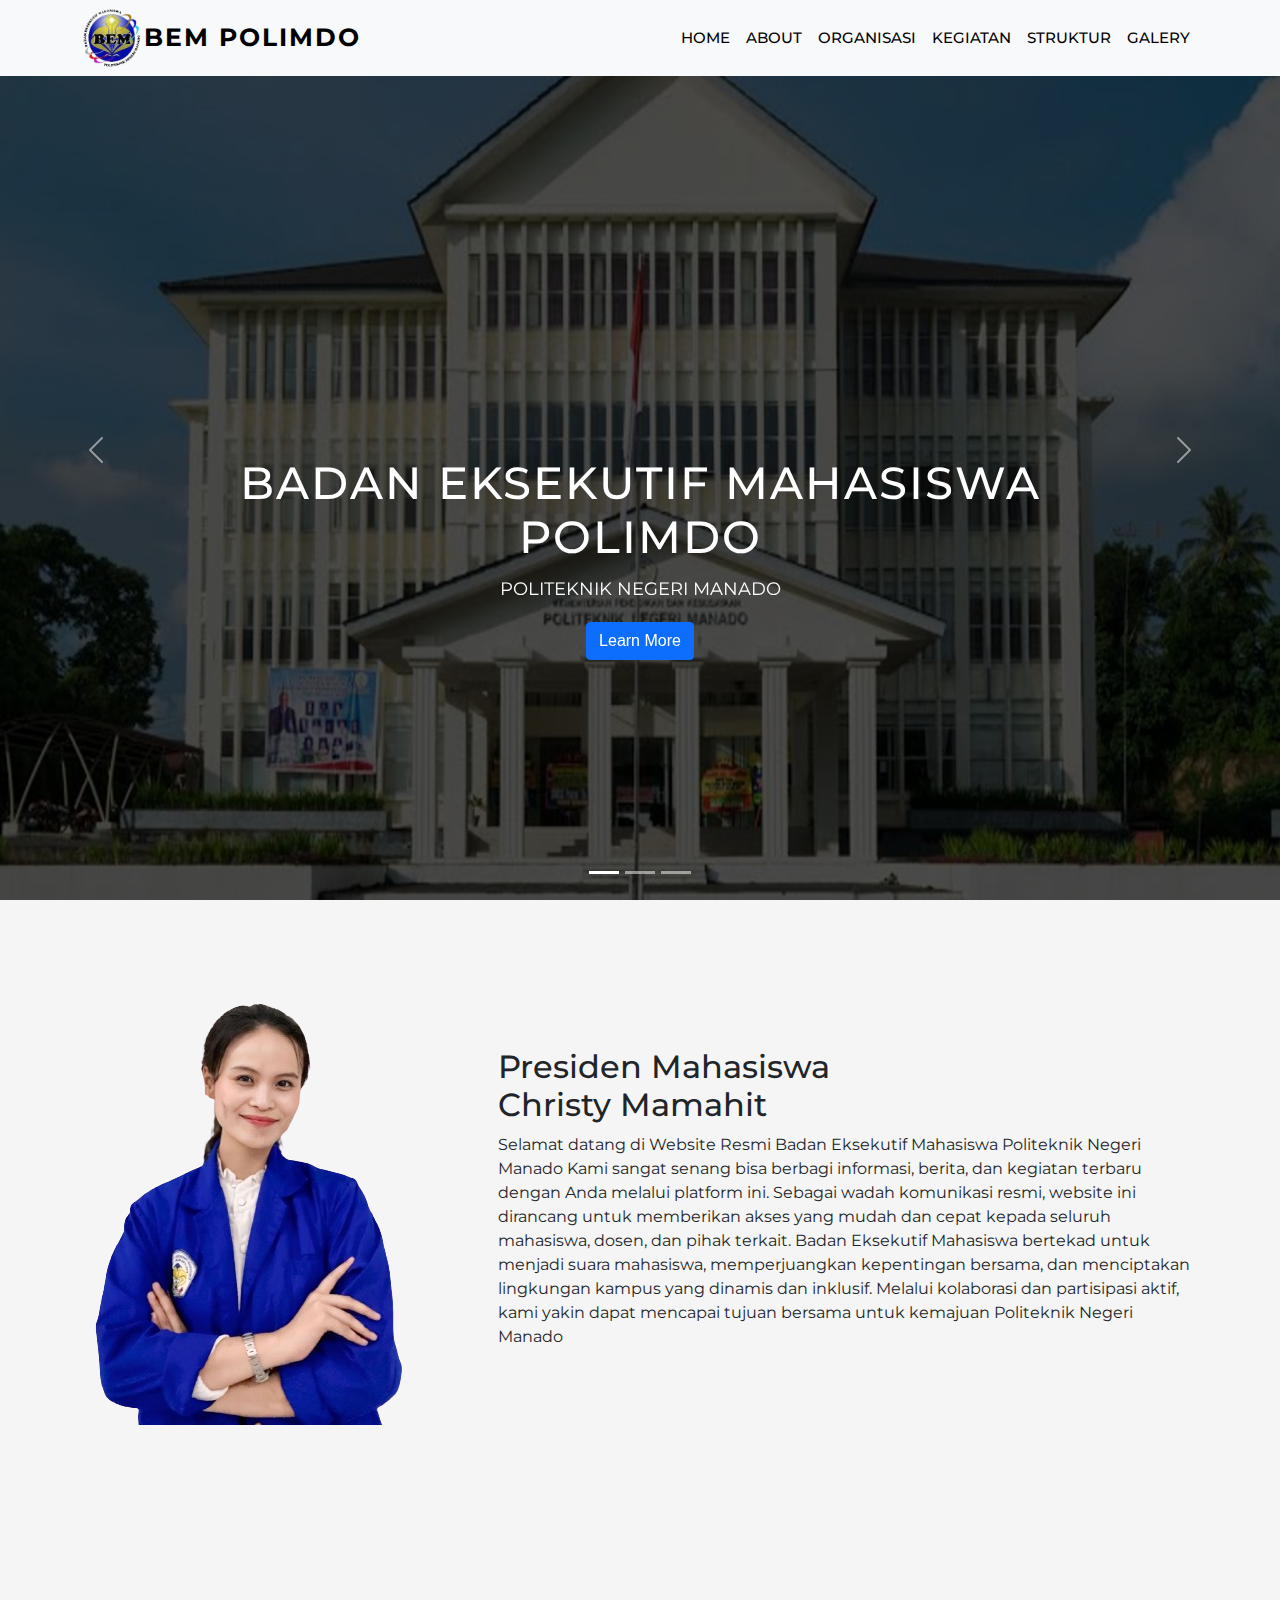
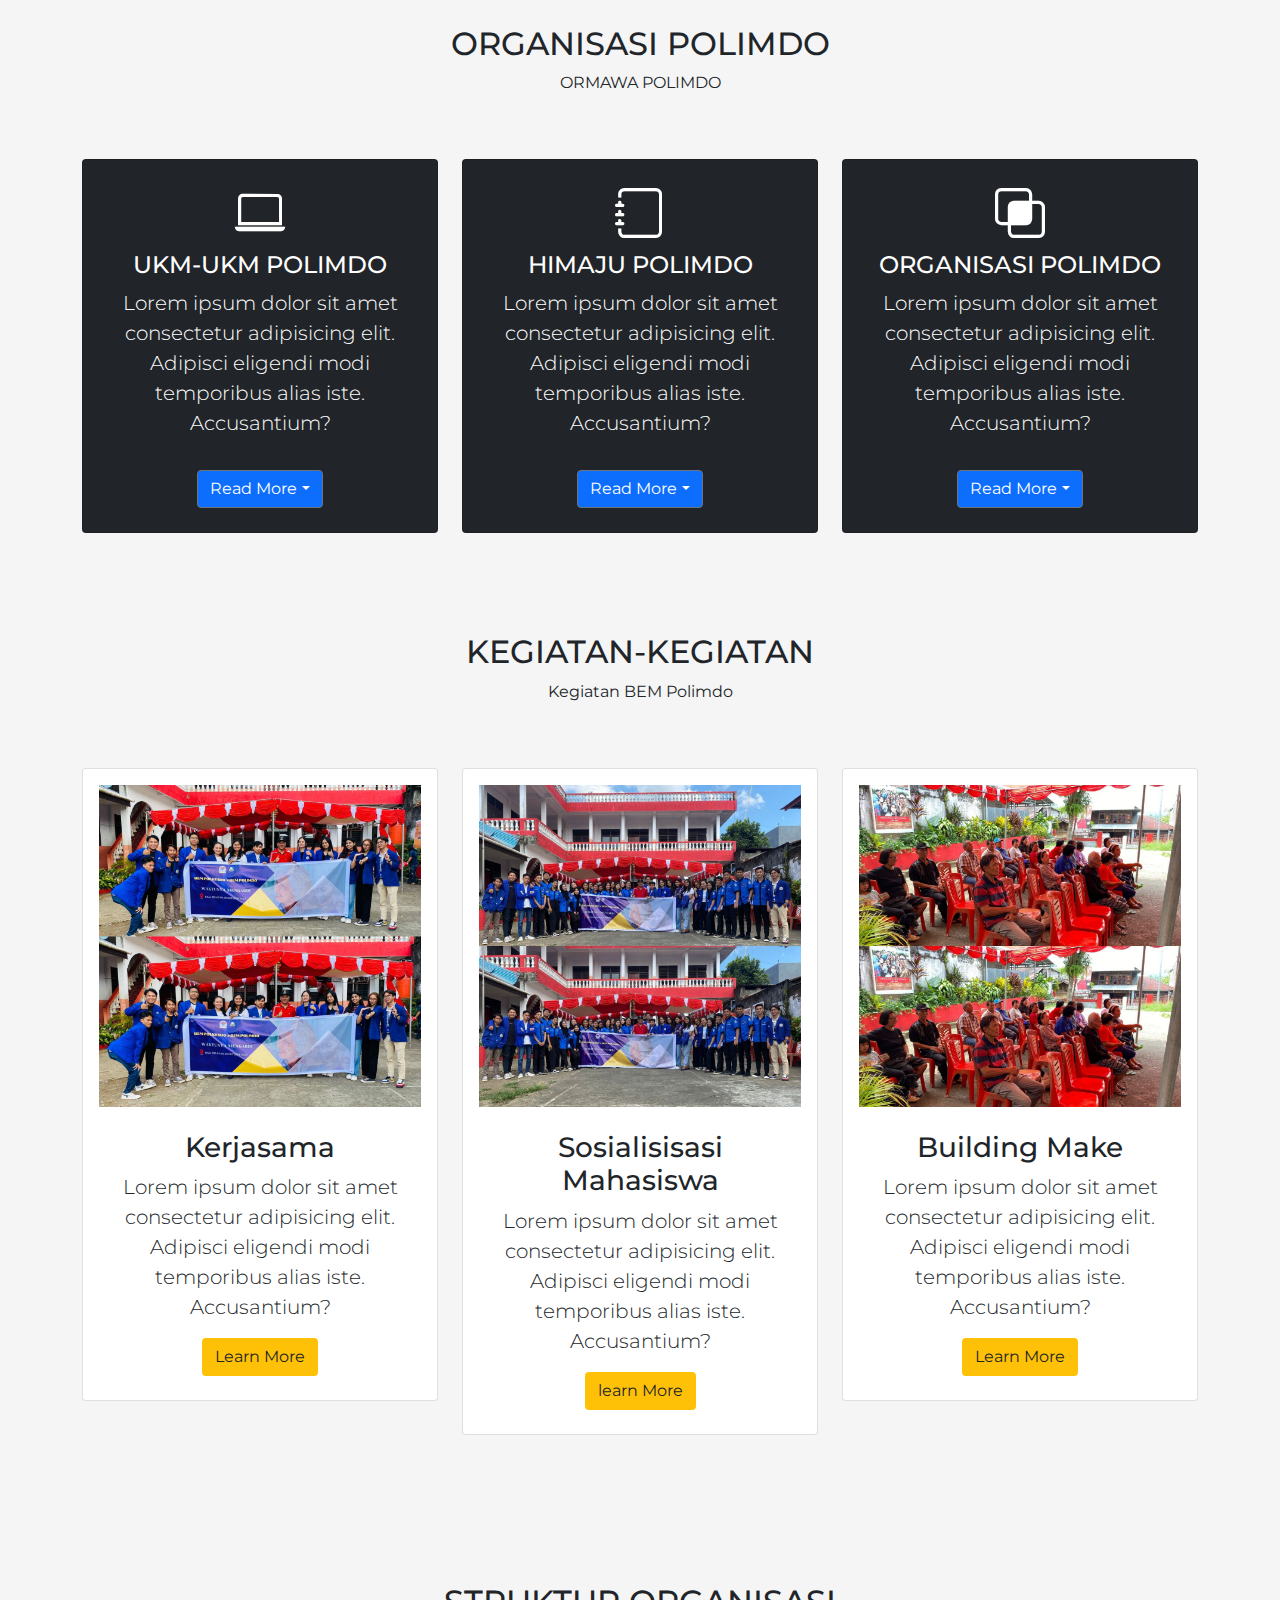
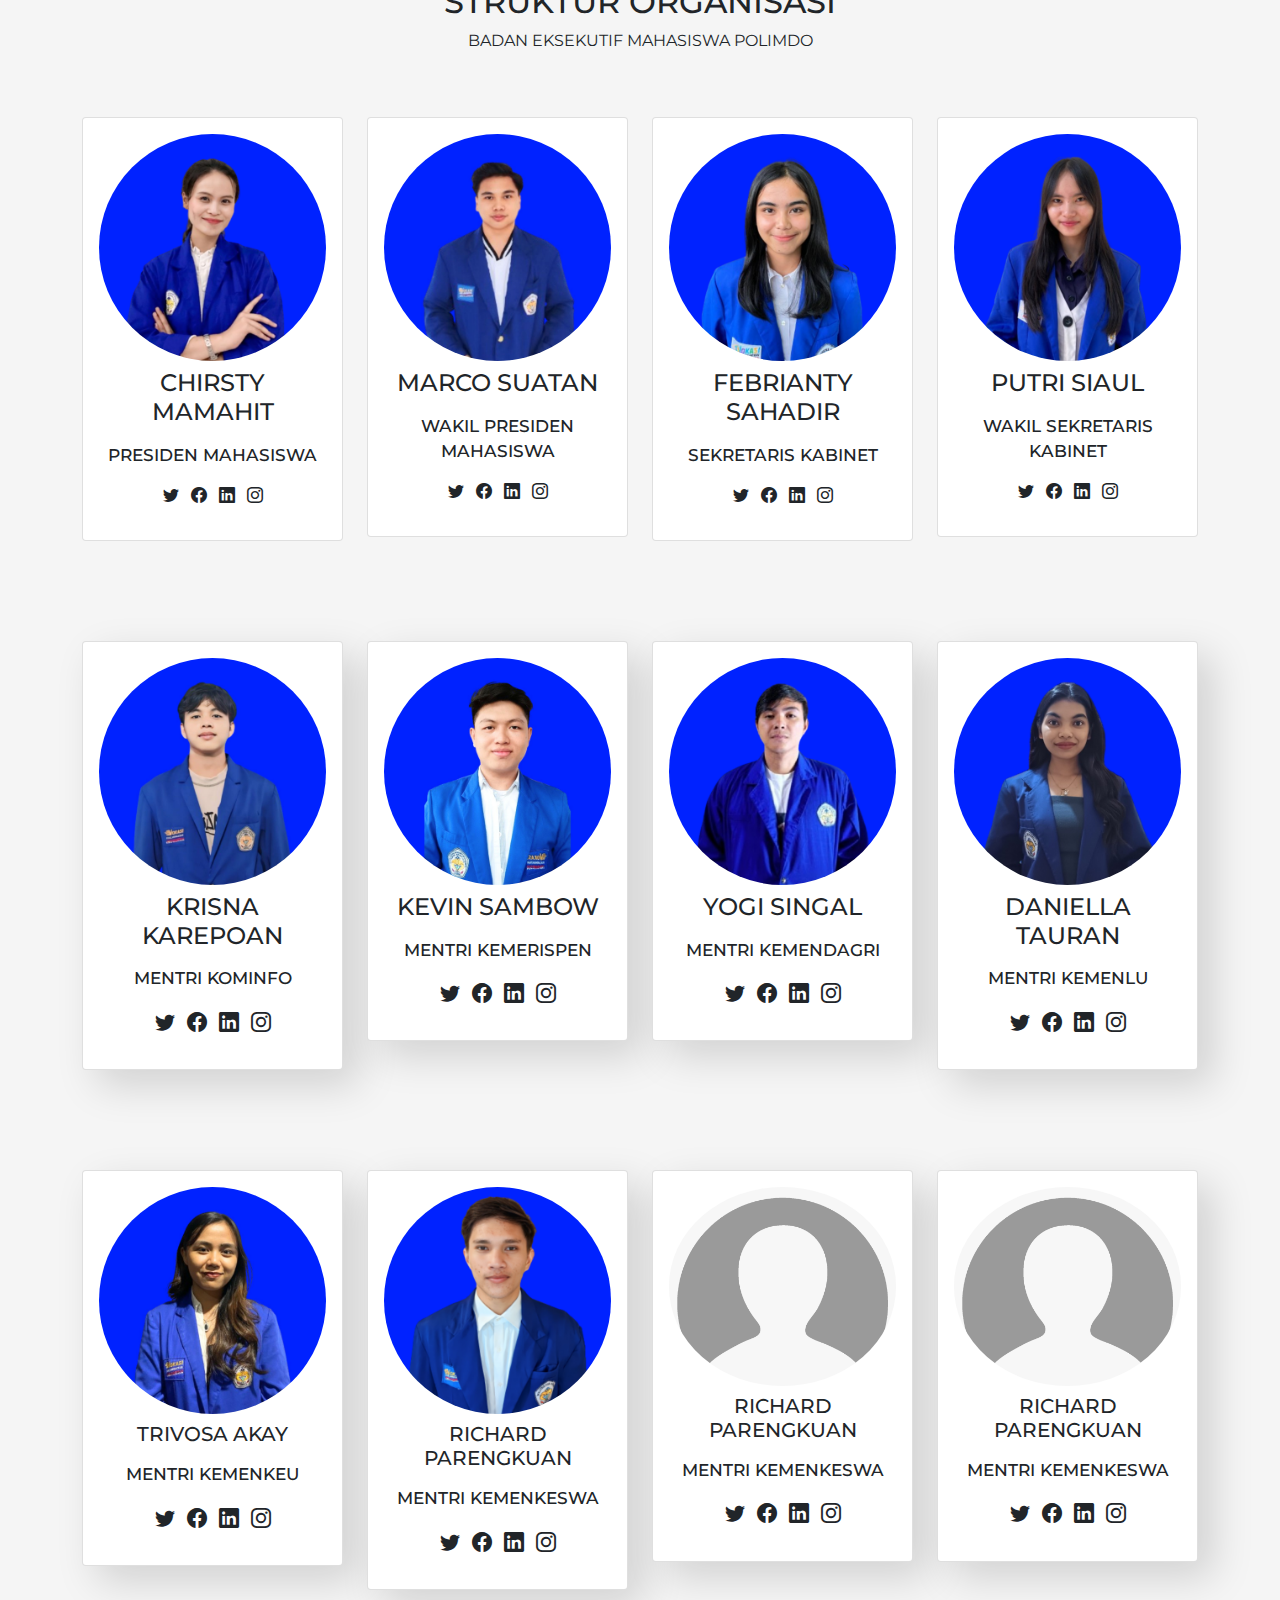
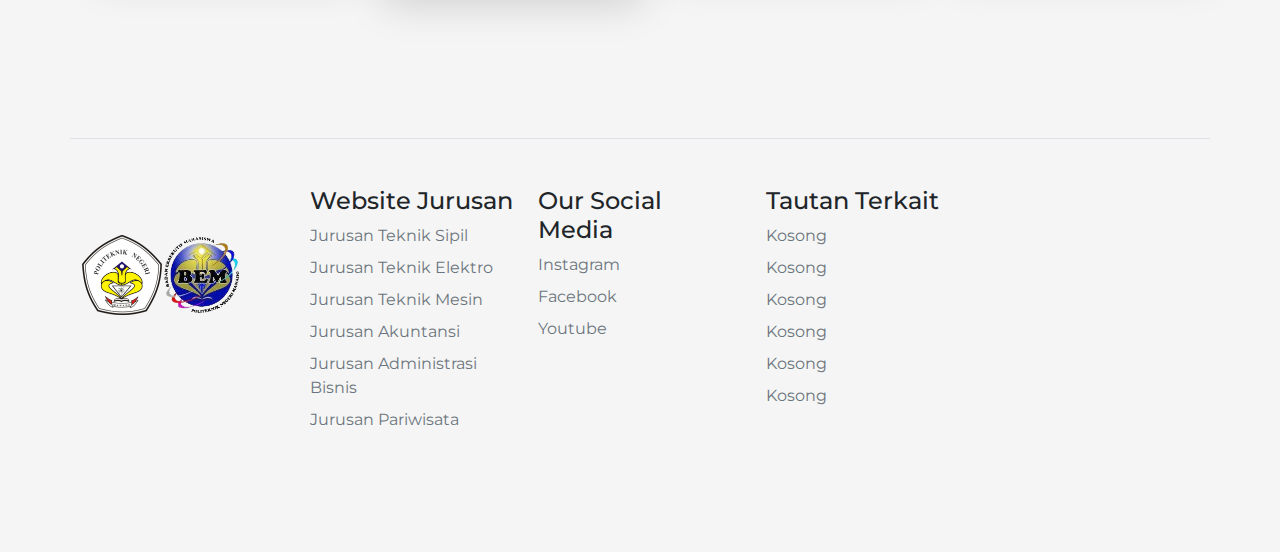
==== index.html @ f6c698f0 "Add files via upload" ====
<!DOCTYPE html>
<html lang="en">
  <head>
    <meta charset="UTF-8" />
    <meta http-equiv="X-UA-Compatible" content="IE=edge" />
    <meta name="viewport" content="width=device-width, initial-scale=1.0" />
    <link rel="shortcut icon" href="img/bem1.png" />
    <title>BEM POLIMDO</title>
    <!-- CSS-Link -->
    <link href="css/bootstrap.min.css" rel="stylesheet" />
    <link rel="stylesheet" href="https://cdn.jsdelivr.net/npm/bootstrap-icons@1.7.2/font/bootstrap-icons.css" />
    <link rel="stylesheet" href="css/style.css" />
    <!--End-->
  </head>
  <body>
    <!--NavBar-->
    <nav class="navbar navbar-expand-lg navbar-light bg-light fixed-top">
      <div class="container">
        <img src="img/bem1.png" style="width: 60px; height: 60px" /><a class="navbar-brand" href="http://127.0.0.1:3000/CPP/Tugas/BEM%20PROJECT/index.html"><span class="" style="color: black; margin: 1px"></span>BEM POLIMDO</a>
        <button class="navbar-toggler" type="button" data-bs-toggle="collapse" data-bs-target="#navbarSupportedContent" aria-controls="navbarSupportedContent" aria-expanded="false" aria-label="Toggle navigation">
          <span class="navbar-toggler-icon"></span>
        </button>
        <div class="collapse navbar-collapse" id="navbarSupportedContent">
          <ul class="navbar-nav ms-auto mb-2 mb-lg-0">
            <li class="nav-item">
              <a class="nav-link" href="#">Home</a>
            </li>
            <li class="nav-item">
              <a class="nav-link" href="#about">About</a>
            </li>
            <li class="nav-item">
              <a class="nav-link" href="#Organisasi">Organisasi</a>
            </li>
            <li class="nav-item">
              <a class="nav-link" href="#Kegiatan">Kegiatan</a>
            </li>
            <li class="nav-item">
              <a class="nav-link" href="#Struktur">Struktur</a>
            </li>
            <li class="nav-item">
              <a class="nav-link" href="http://127.0.0.1:3000/CPP/Tugas/BEM%20PROJECT/galery.html#team">Galery</a>
            </li>
          </ul>
        </div>
      </div>
    </nav>
    <!--NavBarEnd-->
    <div id="carouselExampleIndicators" class="carousel slide" data-bs-ride="carousel">
      <div class="carousel-indicators">
        <button type="button" data-bs-target="#carouselExampleIndicators" data-bs-slide-to="0" class="active" aria-current="true" aria-label="Slide 1"></button>
        <button type="button" data-bs-target="#carouselExampleIndicators" data-bs-slide-to="1" aria-label="Slide 2"></button>
        <button type="button" data-bs-target="#carouselExampleIndicators" data-bs-slide-to="2" aria-label="Slide 3"></button>
      </div>
      <div class="carousel-inner">
        <div class="carousel-item active">
          <img src="img/kantorpusat.jpg" class="d-block w-100" alt="..." />
          <div class="carousel-caption">
            <h5 class="ha5">BADAN EKSEKUTIF MAHASISWA POLIMDO</h5>
            <p>POLITEKNIK NEGERI MANADO</p>
            <p><a href="https://polimdo.ac.id" class="btn btn-primary mt-3" style="font-family: Arial, Helvetica, sans-serif">Learn More</a></p>
          </div>
        </div>
        <div class="carousel-item">
          <img src="img/2.jpg" class="d-block w-100" alt="..." />
          <div class="carousel-caption">
            <h5 class="ha5">BADAN EKSEKUTIF MAHASISWA POLIMDO</h5>
            <p>TRUST US FOR YOUR FUTURE</p>
            <p><a href="#" class="btn btn-primary mt-3">Learn More</a></p>
          </div>
        </div>
        <div class="carousel-item">
          <img src="img/kantor1.jpg" class="d-block w-100" alt="..." />
          <div class="carousel-caption">
            <h5 class="ha5">BADAN EKSEKUTIF MAHASISWA POLIMDO</h5>
            <p>POLITEKNIK NEGERI MANADO</p>
            <p><a href="#" class="btn btn-primary mt-3">Learn More</a></p>
          </div>
        </div>
      </div>
      <button class="carousel-control-prev" type="button" data-bs-target="#carouselExampleIndicators" data-bs-slide="prev">
        <span class="carousel-control-prev-icon" aria-hidden="true"></span>
        <span class="visually-hidden">Previous</span>
      </button>
      <button class="carousel-control-next" type="button" data-bs-target="#carouselExampleIndicators" data-bs-slide="next">
        <span class="carousel-control-next-icon" aria-hidden="true"></span>
        <span class="visually-hidden">Next</span>
      </button>
    </div>
    <!-- about starts -->
    <section id="about" class="about section-padding">
      <div class="container">
        <div class="row">
          <div class="col-lg-4 col-md-12 col-12">
            <div class="about-img">
              <center><img src="img/PresmaChristy.png" class="img-fluid" /></center>
            </div>
          </div>
          <div class="col-lg-8 col-md-12 col-12 ps-lg-5 mt-md-5">
            <div class="about-text">
              <h2 class="tampilanA">
                Presiden Mahasiswa <br />
                Christy Mamahit
              </h2>
              <p class="tampilanA">
                Selamat datang di Website Resmi Badan Eksekutif Mahasiswa Politeknik Negeri Manado Kami sangat senang bisa berbagi informasi, berita, dan kegiatan terbaru dengan Anda melalui platform ini. Sebagai wadah komunikasi resmi,
                website ini dirancang untuk memberikan akses yang mudah dan cepat kepada seluruh mahasiswa, dosen, dan pihak terkait. Badan Eksekutif Mahasiswa bertekad untuk menjadi suara mahasiswa, memperjuangkan kepentingan bersama, dan
                menciptakan lingkungan kampus yang dinamis dan inklusif. Melalui kolaborasi dan partisipasi aktif, kami yakin dapat mencapai tujuan bersama untuk kemajuan Politeknik Negeri Manado
              </p>
            </div>
          </div>
        </div>
      </div>
    </section>
    <section id="about section-padding"></section>
    <!--salah-->
    <!-- about Ends -->
    <!-- organisasi Starts -->
    <section class="services section-padding" id="Organisasi">
      <div class="container">
        <div class="row">
          <div class="col-md-12">
            <div class="section-header text-center pb-5">
              <h2>ORGANISASI POLIMDO</h2>
              <p>ORMAWA POLIMDO<br /></p>
            </div>
          </div>
        </div>
        <div class="row">
          <div class="col-12 col-md-12 col-lg-4">
            <div class="card text-white text-center bg-dark pb-2">
              <div class="card-body">
                <i class="bi bi-laptop"></i>
                <h4 class="card-title">UKM-UKM POLIMDO</h4>
                <p class="lead">Lorem ipsum dolor sit amet consectetur adipisicing elit. Adipisci eligendi modi temporibus alias iste. Accusantium?</p>
                <div class="dropdown mt-3">
                  <button class="btn btn-secondary mt-3 dropdown-toggle bg-primary" type="button" id="dropdownMenuButton" data-bs-toggle="dropdown">Read More</button>
                  <ul class="dropdown-menu" aria-labelledby="dropdownMenuButton">
                    <li><a class="dropdown-item" href="#" style="font-family: 'Trebuchet MS', 'Lucida Sans Unicode', 'Lucida Grande', 'Lucida Sans', Arial, sans-serif">1. UKM MULTIMEDIA</a></li>
                    <li><a class="dropdown-item" href="#" style="font-family: 'Trebuchet MS', 'Lucida Sans Unicode', 'Lucida Grande', 'Lucida Sans', Arial, sans-serif">2. UKM BIRO KEROHANIAN KRISTEN</a></li>
                    <li><a class="dropdown-item" href="#" style="font-family: 'Trebuchet MS', 'Lucida Sans Unicode', 'Lucida Grande', 'Lucida Sans', Arial, sans-serif">3. UKM KOMUNITAS BAHASA</a></li>
                    <li><a class="dropdown-item" href="#" style="font-family: 'Trebuchet MS', 'Lucida Sans Unicode', 'Lucida Grande', 'Lucida Sans', Arial, sans-serif">4. UKM OLAHRAGA</a></li>
                    <li><a class="dropdown-item" href="#" style="font-family: 'Trebuchet MS', 'Lucida Sans Unicode', 'Lucida Grande', 'Lucida Sans', Arial, sans-serif">5. UKM TARSIUS</a></li>
                    <li><a class="dropdown-item" href="#" style="font-family: 'Trebuchet MS', 'Lucida Sans Unicode', 'Lucida Grande', 'Lucida Sans', Arial, sans-serif">6. UKM KEWIRAUSAHAAN</a></li>
                  </ul>
                </div>
              </div>
            </div>
          </div>
          <div class="col-12 col-md-12 col-lg-4">
            <div class="card text-white text-center bg-dark pb-2">
              <div class="card-body">
                <i class="bi bi-journal"></i>
                <h4 class="card-title">HIMAJU POLIMDO</h4>
                <p class="lead">Lorem ipsum dolor sit amet consectetur adipisicing elit. Adipisci eligendi modi temporibus alias iste. Accusantium?</p>
                <div class="dropdown mt-3">
                  <button class="btn btn-secondary mt-3 dropdown-toggle bg-primary" type="button" id="dropdownMenuButton" data-bs-toggle="dropdown">Read More</button>
                  <ul class="dropdown-menu" aria-labelledby="dropdownMenuButton">
                    <li><a class="dropdown-item" href="#" style="font-family: 'Trebuchet MS', 'Lucida Sans Unicode', 'Lucida Grande', 'Lucida Sans', Arial, sans-serif">1. HIMAJU TEKNIK ELEKTRO</a></li>
                    <li><a class="dropdown-item" href="#" style="font-family: 'Trebuchet MS', 'Lucida Sans Unicode', 'Lucida Grande', 'Lucida Sans', Arial, sans-serif">2. HIMAJU ADMINISTRASI BISNIS</a></li>
                    <li><a class="dropdown-item" href="#" style="font-family: 'Trebuchet MS', 'Lucida Sans Unicode', 'Lucida Grande', 'Lucida Sans', Arial, sans-serif">3. HIMAJU PARIWISATA</a></li>
                    <li><a class="dropdown-item" href="#" style="font-family: 'Trebuchet MS', 'Lucida Sans Unicode', 'Lucida Grande', 'Lucida Sans', Arial, sans-serif">4. HIMAJU TEKNIK MESIN</a></li>
                    <li><a class="dropdown-item" href="#" style="font-family: 'Trebuchet MS', 'Lucida Sans Unicode', 'Lucida Grande', 'Lucida Sans', Arial, sans-serif">5. HIMAJU TEKNIK SIPIL</a></li>
                    <li><a class="dropdown-item" href="#" style="font-family: 'Trebuchet MS', 'Lucida Sans Unicode', 'Lucida Grande', 'Lucida Sans', Arial, sans-serif">6. HIMAJU F</a></li>
                  </ul>
                </div>
              </div>
            </div>
          </div>
          <div class="col-12 col-md-12 col-lg-4">
            <div class="card text-white text-center bg-dark pb-2">
              <div class="card-body">
                <i class="bi bi-intersect"></i>
                <h4 class="card-title">ORGANISASI POLIMDO</h4>
                <p class="lead">Lorem ipsum dolor sit amet consectetur adipisicing elit. Adipisci eligendi modi temporibus alias iste. Accusantium?</p>
                <div class="dropdown mt-3">
                  <button class="btn btn-secondary mt-3 dropdown-toggle bg-primary" type="button" id="dropdownMenuButton" data-bs-toggle="dropdown">Read More</button>
                  <ul class="dropdown-menu" aria-labelledby="dropdownMenuButton">
                    <li><a class="dropdown-item" href="#" style="font-family: 'Trebuchet MS', 'Lucida Sans Unicode', 'Lucida Grande', 'Lucida Sans', Arial, sans-serif">1. ORGANISASI A</a></li>
                    <li><a class="dropdown-item" href="#" style="font-family: 'Trebuchet MS', 'Lucida Sans Unicode', 'Lucida Grande', 'Lucida Sans', Arial, sans-serif">2. ORGANISASI B</a></li>
                    <li><a class="dropdown-item" href="#" style="font-family: 'Trebuchet MS', 'Lucida Sans Unicode', 'Lucida Grande', 'Lucida Sans', Arial, sans-serif">3. ORGANISASI C</a></li>
                    <li><a class="dropdown-item" href="#" style="font-family: 'Trebuchet MS', 'Lucida Sans Unicode', 'Lucida Grande', 'Lucida Sans', Arial, sans-serif">4. ORGANISASI D</a></li>
                    <li><a class="dropdown-item" href="#" style="font-family: 'Trebuchet MS', 'Lucida Sans Unicode', 'Lucida Grande', 'Lucida Sans', Arial, sans-serif">5. ORGANISASI E</a></li>
                    <li><a class="dropdown-item" href="#" style="font-family: 'Trebuchet MS', 'Lucida Sans Unicode', 'Lucida Grande', 'Lucida Sans', Arial, sans-serif">6. ORGANISASI F</a></li>
                  </ul>
                </div>
              </div>
            </div>
          </div>
        </div>
      </div>
    </section>
    <!-- organisasi Ends -->
    <!-- kegiatan strats -->
    <section id="Kegiatan" class="secction-padding">
      <div class="container">
        <div class="row">
          <div class="col-md-12">
            <div class="section-header text-center pb-5">
              <h2>KEGIATAN-KEGIATAN</h2>
              <p>Kegiatan BEM Polimdo</p>
            </div>
          </div>
        </div>
        <div class="row">
          <div class="col-12 col-md-12 col-lg-4">
            <div class="card text-light text-center bg-white pb-2">
              <div class="card-body text-dark">
                <div class="img-area mb-4">
                  <img src="img/kegiatan.jpg" class="img-fluid" alt="" />
                </div>
                <h3 class="card-title">Kerjasama</h3>
                <p class="lead">Lorem ipsum dolor sit amet consectetur adipisicing elit. Adipisci eligendi modi temporibus alias iste. Accusantium?</p>
                <button class="btn bg-warning text-dark">Learn More</button>
              </div>
            </div>
          </div>
          <div class="col-12 col-md-12 col-lg-4">
            <div class="card text-light text-center bg-white pb-2">
              <div class="card-body text-dark">
                <div class="img-area mb-4">
                  <img src="img/kegian2.jpg" class="img-fluid" alt="" />
                </div>
                <h3 class="card-title">Sosialisisasi Mahasiswa</h3>
                <p class="lead">Lorem ipsum dolor sit amet consectetur adipisicing elit. Adipisci eligendi modi temporibus alias iste. Accusantium?</p>
                <button class="btn bg-warning text-dark">learn More</button>
              </div>
            </div>
          </div>
          <div class="col-12 col-md-12 col-lg-4">
            <div class="card text-light text-center bg-white pb-2">
              <div class="card-body text-dark">
                <div class="img-area mb-4">
                  <img src="img/kegiatan4.jpg" class="img-fluid" alt="" />
                </div>
                <h3 class="card-title">Building Make</h3>
                <p class="lead">Lorem ipsum dolor sit amet consectetur adipisicing elit. Adipisci eligendi modi temporibus alias iste. Accusantium?</p>
                <button class="btn bg-warning text-dark">Learn More</button>
              </div>
            </div>
          </div>
        </div>
      </div>
    </section>
    <br />
    <br />
    <!-- kegiatan ends -->
    <!-- stuktur starts -->
    <section class="Struktur section-padding" id="Struktur">
      <div class="container">
        <div class="row">
          <div class="col-md-12">
            <div class="section-header text-center pb-5">
              <h2>STRUKTUR ORGANISASI</h2>
              <p>BADAN EKSEKUTIF MAHASISWA POLIMDO</p>
            </div>
          </div>
        </div>
        <div class="row">
          <div class="col-12 col-md-6 col-lg-3">
            <div class="card text-center">
              <div class="card-body">
                <img src="img/Presma.png" alt="" class="img-fluid rounded-circle" />
                <h4 class="card-title py-2">CHIRSTY MAMAHIT</h4>
                <p class="font-strukur">PRESIDEN MAHASISWA</p>
                <p class="socials">
                  <i class="bi bi-twitter text-dark mx-1"></i>
                  <i class="bi bi-facebook text-dark mx-1"></i>
                  <i class="bi bi-linkedin text-dark mx-1"></i>
                  <i class="bi bi-instagram text-dark mx-1"></i>
                </p>
              </div>
            </div>
          </div>
          <div class="col-12 col-md-6 col-lg-3">
            <div class="card text-center">
              <div class="card-body">
                <img src="img/wapresma.jpg" alt="" class="img-fluid rounded-circle" />
                <h4 class="card-title py-2">MARCO SUATAN</h4>
                <p class="font-strukur">WAKIL PRESIDEN MAHASISWA</p>
                <p class="socials">
                  <i class="bi bi-twitter text-dark mx-1"></i>
                  <i class="bi bi-facebook text-dark mx-1"></i>
                  <i class="bi bi-linkedin text-dark mx-1"></i>
                  <i class="bi bi-instagram text-dark mx-1"></i>
                </p>
              </div>
            </div>
          </div>
          <div class="col-12 col-md-6 col-lg-3">
            <div class="card text-center">
              <div class="card-body">
                <img src="img/Sek.png" alt="" class="img-fluid rounded-circle" />
                <h4 class="card-title py-2">FEBRIANTY SAHADIR</h4>
                <p class="font-strukur">SEKRETARIS KABINET</p>
                <p class="socials">
                  <i class="bi bi-twitter text-dark mx-1"></i>
                  <i class="bi bi-facebook text-dark mx-1"></i>
                  <i class="bi bi-linkedin text-dark mx-1"></i>
                  <i class="bi bi-instagram text-dark mx-1"></i>
                </p>
              </div>
            </div>
          </div>
          <div class="col-12 col-md-6 col-lg-3">
            <div class="card text-center">
              <div class="card-body">
                <img src="img/wakilsek.png" alt="" class="img-fluid rounded-circle" />
                <h4 class="card-title py-2">PUTRI SIAUL</h4>
                <p class="font-strukur">WAKIL SEKRETARIS KABINET</p>
                <p class="socials">
                  <i class="bi bi-twitter text-dark mx-1"></i>
                  <i class="bi bi-facebook text-dark mx-1"></i>
                  <i class="bi bi-linkedin text-dark mx-1"></i>
                  <i class="bi bi-instagram text-dark mx-1"></i>
                </p>
              </div>
            </div>
          </div>
        </div>
      </div>
    </section>
    <section id="team section-padding" class="team">
      <div class="container">
        <div class="row">
          <div class="col-md-12"></div>
        </div>
        <div class="row">
          <div class="col-13 col-md-6 col-lg-3">
            <div class="card text-center">
              <div class="card-body">
                <img src="img/kominfo.jpg" alt="" class="img-fluid rounded-circle" />
                <h4 class="card-title py-2">KRISNA KAREPOAN</h4>
                <p class="font-strukur">MENTRI KOMINFO</p>
                <p class="socials">
                  <i class="bi bi-twitter text-dark mx-1"></i>
                  <i class="bi bi-facebook text-dark mx-1"></i>
                  <i class="bi bi-linkedin text-dark mx-1"></i>
                  <i class="bi bi-instagram text-dark mx-1"></i>
                </p>
              </div>
            </div>
          </div>
          <div class="col-12 col-md-6 col-lg-3">
            <div class="card text-center">
              <div class="card-body">
                <img src="img/kemenrispen.jpg" alt="" class="img-fluid rounded-circle" />
                <h4 class="card-title py-2">KEVIN SAMBOW</h4>
                <p class="font-strukur">MENTRI KEMERISPEN</p>
                <p class="socials">
                  <i class="bi bi-twitter text-dark mx-1"></i>
                  <i class="bi bi-facebook text-dark mx-1"></i>
                  <i class="bi bi-linkedin text-dark mx-1"></i>
                  <i class="bi bi-instagram text-dark mx-1"></i>
                </p>
              </div>
            </div>
          </div>
          <div class="col-12 col-md-6 col-lg-3">
            <div class="card text-center">
              <div class="card-body">
                <img src="img/kemendagri.png" alt="" class="img-fluid rounded-circle" />
                <h4 class="card-title py-2">YOGI SINGAL</h4>
                <p class="font-strukur">MENTRI KEMENDAGRI</p>
                <p class="socials">
                  <i class="bi bi-twitter text-dark mx-1"></i>
                  <i class="bi bi-facebook text-dark mx-1"></i>
                  <i class="bi bi-linkedin text-dark mx-1"></i>
                  <i class="bi bi-instagram text-dark mx-1"></i>
                </p>
              </div>
            </div>
          </div>
          <div class="col-12 col-md-6 col-lg-3">
            <div class="card text-center">
              <div class="card-body">
                <img src="img/kemenlu.png" alt="" class="img-fluid rounded-circle" />
                <h4 class="card-title py-2">DANIELLA TAURAN</h4>
                <p class="font-strukur">MENTRI KEMENLU</p>
                <p class="socials">
                  <i class="bi bi-twitter text-dark mx-1"></i>
                  <i class="bi bi-facebook text-dark mx-1"></i>
                  <i class="bi bi-linkedin text-dark mx-1"></i>
                  <i class="bi bi-instagram text-dark mx-1"></i>
                </p>
              </div>
            </div>
          </div>
        </div>
      </div>
    </section>
    <section class="team section-padding" id="team">
      <div class="container">
        <div class="row">
          <div class="col-md-12"></div>
        </div>
        <div class="row">
          <div class="col-13 col-md-6 col-lg-3">
            <div class="card text-center">
              <div class="card-body">
                <img src="img/kemenkeu.jpg" alt="" class="img-fluid rounded-circle" />
                <h5 class="card-title py-2">TRIVOSA AKAY</h5>
                <p class="font-strukur">MENTRI KEMENKEU</p>
                <p class="card-text"></p>
                <p class="socials">
                  <i class="bi bi-twitter text-dark mx-1"></i>
                  <i class="bi bi-facebook text-dark mx-1"></i>
                  <i class="bi bi-linkedin text-dark mx-1"></i>
                  <i class="bi bi-instagram text-dark mx-1"></i>
                </p>
              </div>
            </div>
          </div>
          <div class="col-12 col-md-6 col-lg-3">
            <div class="card text-center">
              <div class="card-body">
                <img src="img/Richard A. J. Parengkuan.png" alt="" class="img-fluid rounded-circle" />
                <h5 class="card-title py-2">RICHARD PARENGKUAN</h5>
                <p class="font-strukur">MENTRI KEMENKESWA</p>
                <p class="card-text"></p>
                <p class="socials">
                  <i class="bi bi-twitter text-dark mx-1"></i>
                  <i class="bi bi-facebook text-dark mx-1"></i>
                  <i class="bi bi-linkedin text-dark mx-1"></i>
                  <i class="bi bi-instagram text-dark mx-1"></i>
                </p>
              </div>
            </div>
          </div>
          <div class="col-12 col-md-6 col-lg-3">
            <div class="card text-center">
              <div class="card-body">
                <img src="img/3.png" alt="" class="img-fluid rounded-circle" />
                <h5 class="card-title py-2">RICHARD PARENGKUAN</h5>
                <p class="font-strukur">MENTRI KEMENKESWA</p>
                <p class="card-text"></p>
                <p class="socials">
                  <i class="bi bi-twitter text-dark mx-1"></i>
                  <i class="bi bi-facebook text-dark mx-1"></i>
                  <i class="bi bi-linkedin text-dark mx-1"></i>
                  <i class="bi bi-instagram text-dark mx-1"></i>
                </p>
              </div>
            </div>
          </div>
          <div class="col-12 col-md-6 col-lg-3">
            <div class="card text-center">
              <div class="card-body">
                <img src="img/3.png" alt="" class="img-fluid rounded-circle" />
                <h5 class="card-title py-2">RICHARD PARENGKUAN</h5>
                <p class="font-strukur">MENTRI KEMENKESWA</p>
                <p class="card-text"></p>
                <p class="socials">
                  <i class="bi bi-twitter text-dark mx-1"></i>
                  <i class="bi bi-facebook text-dark mx-1"></i>
                  <i class="bi bi-linkedin text-dark mx-1"></i>
                  <i class="bi bi-instagram text-dark mx-1"></i>
                </p>
              </div>
            </div>
          </div>
        </div>
      </div>
    </section>
    <!-- strukut ends -->
    <!-- footer starts -->
    <div class="container">
      <footer class="row row-cols-1 row-cols-sm-2 row-cols-md-5 py-5 my-5 border-top">
        <div class="col mb-3">
          <a href="/" class="d-flex align-items-center mb-3 link-dark text-decoration-none">
            <svg class="bi me-2" width="40" height="32"><use xlink:href="#bootstrap" /></svg>
          </a>
          <img src="img/poli.png" style="width: 80px; height: 80px" /><img src="img/bem1.png" style="width: 80px; height: 80px" />
        </div>
        <!-- <div class="col mb-3"></div> -->
        <div class="col mb-3">
          <h4>Website Jurusan</h4>
          <ul class="nav flex-column">
            <li class="nav-item mb-2"><a href="https://sipil.polimdo.ac.id" class="nav-link p-0 text-muted">Jurusan Teknik Sipil</a></li>
            <li class="nav-item mb-2"><a href="https://elektro.polimdo.ac.id" class="nav-link p-0 text-muted">Jurusan Teknik Elektro</a></li>
            <li class="nav-item mb-2"><a href="https://mesin.polimdo.ac.id" class="nav-link p-0 text-muted">Jurusan Teknik Mesin</a></li>
            <li class="nav-item mb-2"><a href="https://akuntansi.polimdo.ac.id" class="nav-link p-0 text-muted">Jurusan Akuntansi</a></li>
            <li class="nav-item mb-2"><a href="https://ab.polimdo.ac.id" class="nav-link p-0 text-muted">Jurusan Administrasi Bisnis</a></li>
            <li class="nav-item mb-2"><a href="https://pariwisata.polimdo.ac.id" class="nav-link p-0 text-muted">Jurusan Pariwisata</a></li>
          </ul>
        </div>
        <div class="col mb-3">
          <h4>Our Social Media</h4>
          <ul class="nav flex-column">
            <li class="nav-item mb-2"><a href="https://www.instagram.com/bem_polimdo/?hl=id" class="nav-link p-0 text-muted">Instagram</a></li>
            <li class="nav-item mb-2"><a href="#" class="nav-link p-0 text-muted">Facebook</a></li>
            <li class="nav-item mb-2"><a href="https://www.youtube.com/@politekniknegerimanado4087" class="nav-link p-0 text-muted">Youtube</a></li>
          </ul>
        </div>
        <div class="col mb-3">
          <h4>Tautan Terkait</h4>
          <ul class="nav flex-column">
            <li class="nav-item mb-2"><a href="#" class="nav-link p-0 text-muted">Kosong</a></li>
            <li class="nav-item mb-2"><a href="#" class="nav-link p-0 text-muted">Kosong</a></li>
            <li class="nav-item mb-2"><a href="#" class="nav-link p-0 text-muted">Kosong</a></li>
            <li class="nav-item mb-2"><a href="#" class="nav-link p-0 text-muted">Kosong</a></li>
            <li class="nav-item mb-2"><a href="#" class="nav-link p-0 text-muted">Kosong</a></li>
            <li class="nav-item mb-2"><a href="#" class="nav-link p-0 text-muted">Kosong</a></li>
          </ul>
        </div>
      </footer>
    </div>
    <!-- footer ends -->

    <!-- Js -->
    <script src="js/bootstrap.bundle.min.js"></script>
    <script src="js/script.js"></script>
  </body>
</html>
---- css/style.css ----
@import url("https://fonts.googleapis.com/css2?family=Montserrat:wght@400;500;700&display=swap");
* {
  font-family: "Montserrat", sans-serif;
}
body {
  background: whitesmoke;
}
.section-padding {
  padding: 100px 0;
}

.section-jarak {
  padding: 0px;
}

.carousel-item {
  height: 100vh;
  min-height: 300px;
}
.carousel-caption {
  bottom: 220px;
  z-index: 2;
}
.carousel-caption h5 {
  font-size: 45px;
  text-transform: uppercase;
  letter-spacing: 2px;
  margin-top: 25px;
}
.carousel-caption p {
  width: 60%;
  margin: auto;
  font-size: 18px;
  line-height: 1.9;
}
.carousel-inner:before {
  content: "";
  position: absolute;
  width: 100%;
  height: 100%;
  top: 0;
  left: 0;
  background: rgba(0, 0, 0, 0.7);
  z-index: 1;
}
.navbar .getstarted {
  background: #106eea;
  margin-left: 30px;
  border-radius: 4px;
  font-weight: 400;
  color: #fff;
  text-decoration: none;
  padding: 0.5rem 1rem;
  line-height: 2.3;
}
.navbar-nav a {
  font-size: 15px;
  text-transform: uppercase;
  font-weight: 500;
}
.navbar-light .navbar-brand {
  color: #000;
  font-size: 25px;
  text-transform: uppercase;
  font-weight: bold;
  letter-spacing: 2px;
}
.navbar-light .navbar-brand:focus,
.navbar-light .navbar-brand:hover {
  color: #000;
}
.navbar-light .navbar-nav .nav-link {
  color: #000;
}
.navbar-light .navbar-nav .nav-link:focus,
.navbar-light .navbar-nav .nav-link:hover {
  color: #000;
}
.w-100 {
  height: 100vh;
}
.navbar-toggler {
  padding: 1px 5px;
  font-size: 18px;
  line-height: 0.3;
  background: #fff;
}
.portfolio .card {
  box-shadow: 15px 15px 40px rgba(0, 0, 0, 0.15);
}
.team .card {
  box-shadow: 15px 15px 40px rgba(0, 0, 0, 0.15);
}
.services .card-body i {
  font-size: 50px;
}
.team .card-body i {
  font-size: 20px;
}

.font-strukur {
  font-size: 104%;
  font-weight: 520;
}

@media only screen and (min-width: 768px) and (max-width: 991px) {
  .carousel-caption {
    bottom: 370px;
  }
  .carousel-caption p {
    width: 100%;
  }
  .card {
    margin-bottom: 30px;
  }
  .img-area img {
    width: 100%;
  }
}
@media only screen and (max-width: 768px) {
  .navbar-nav {
    text-align: center;
  }
  .carousel-caption {
    bottom: 125px;
  }
  .carousel-caption h5 {
    font-size: 20px;
  }
  .carousel-caption a {
    padding: 10px 15px;
    font-size: 15px;
  }
  .carousel-caption p {
    width: 100%;
    line-height: 1.6;
    font-size: 12px;
  }
  .tampilanA {
    text-align: center;
  }
  .img-fluid {
    text-align: center;
  }
  .about-text {
    padding-top: 50px;
  }
  .card {
    margin-bottom: 30px;
  }
}
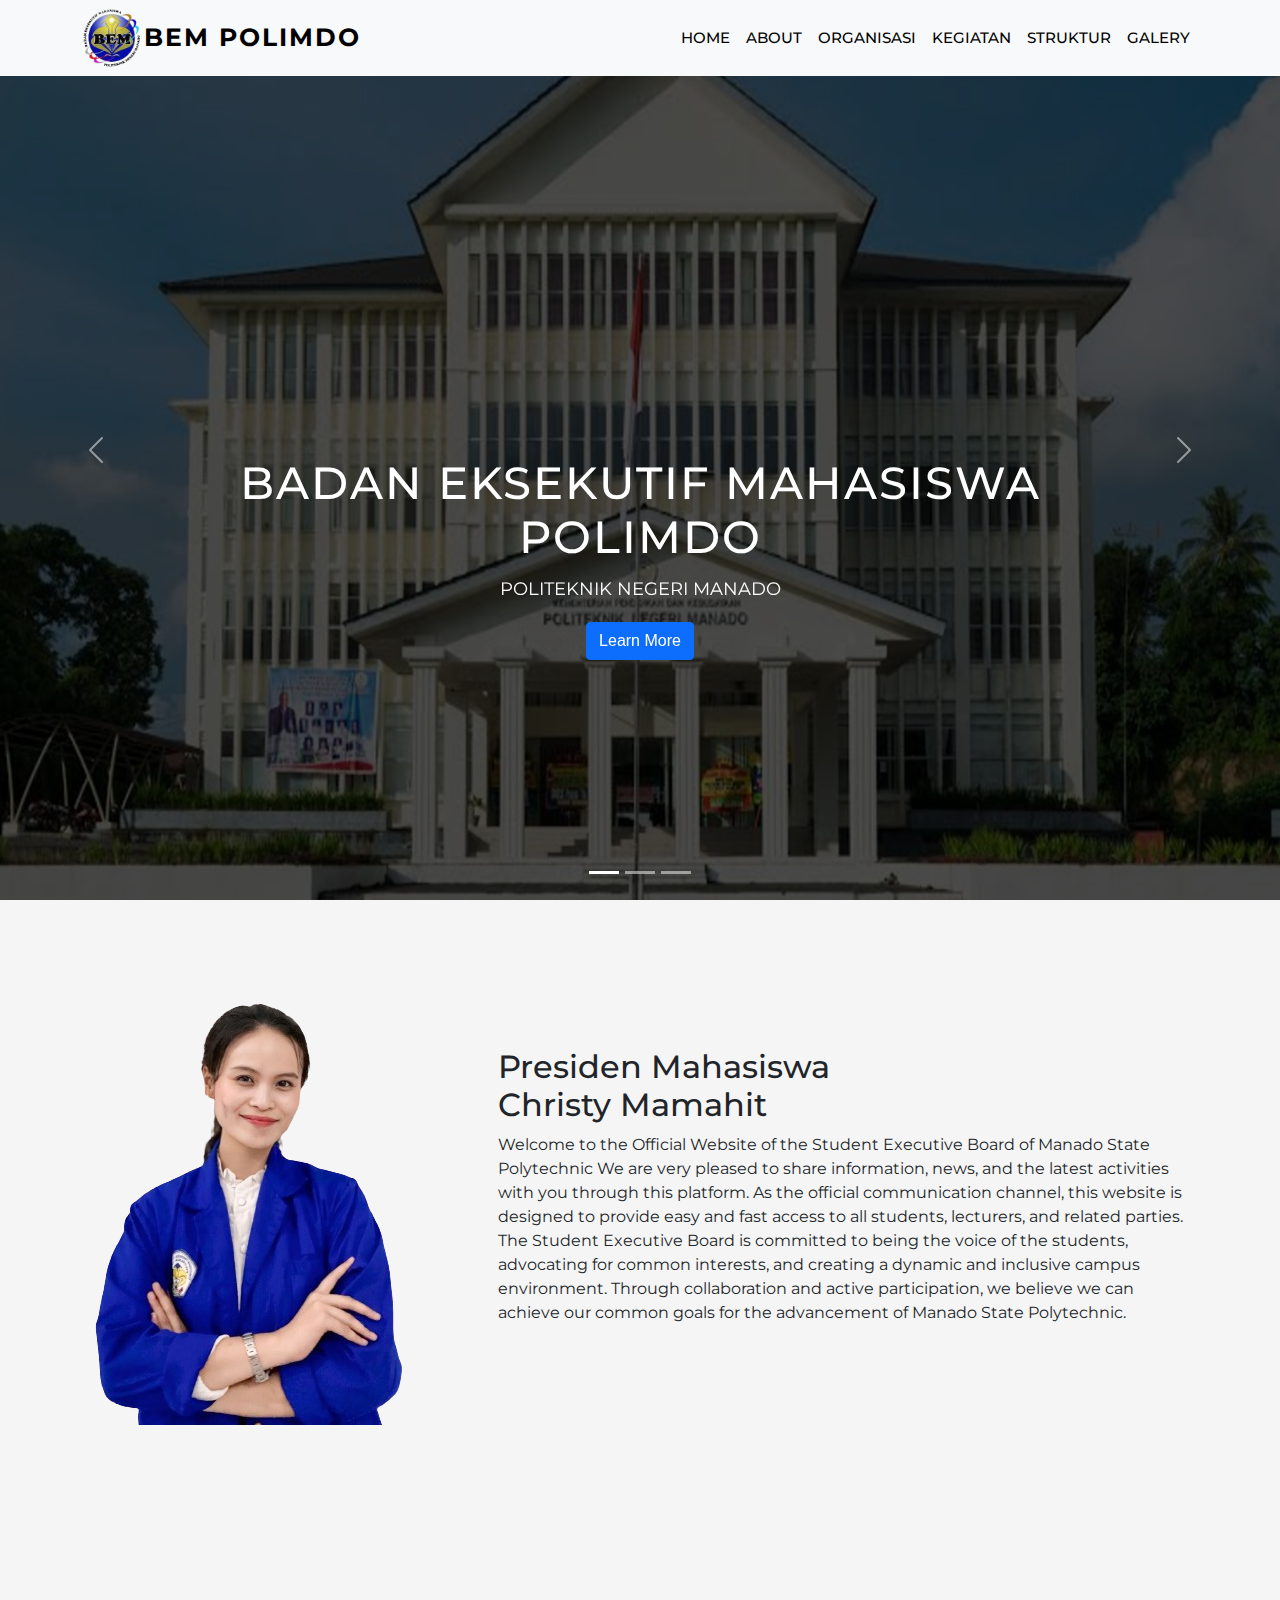
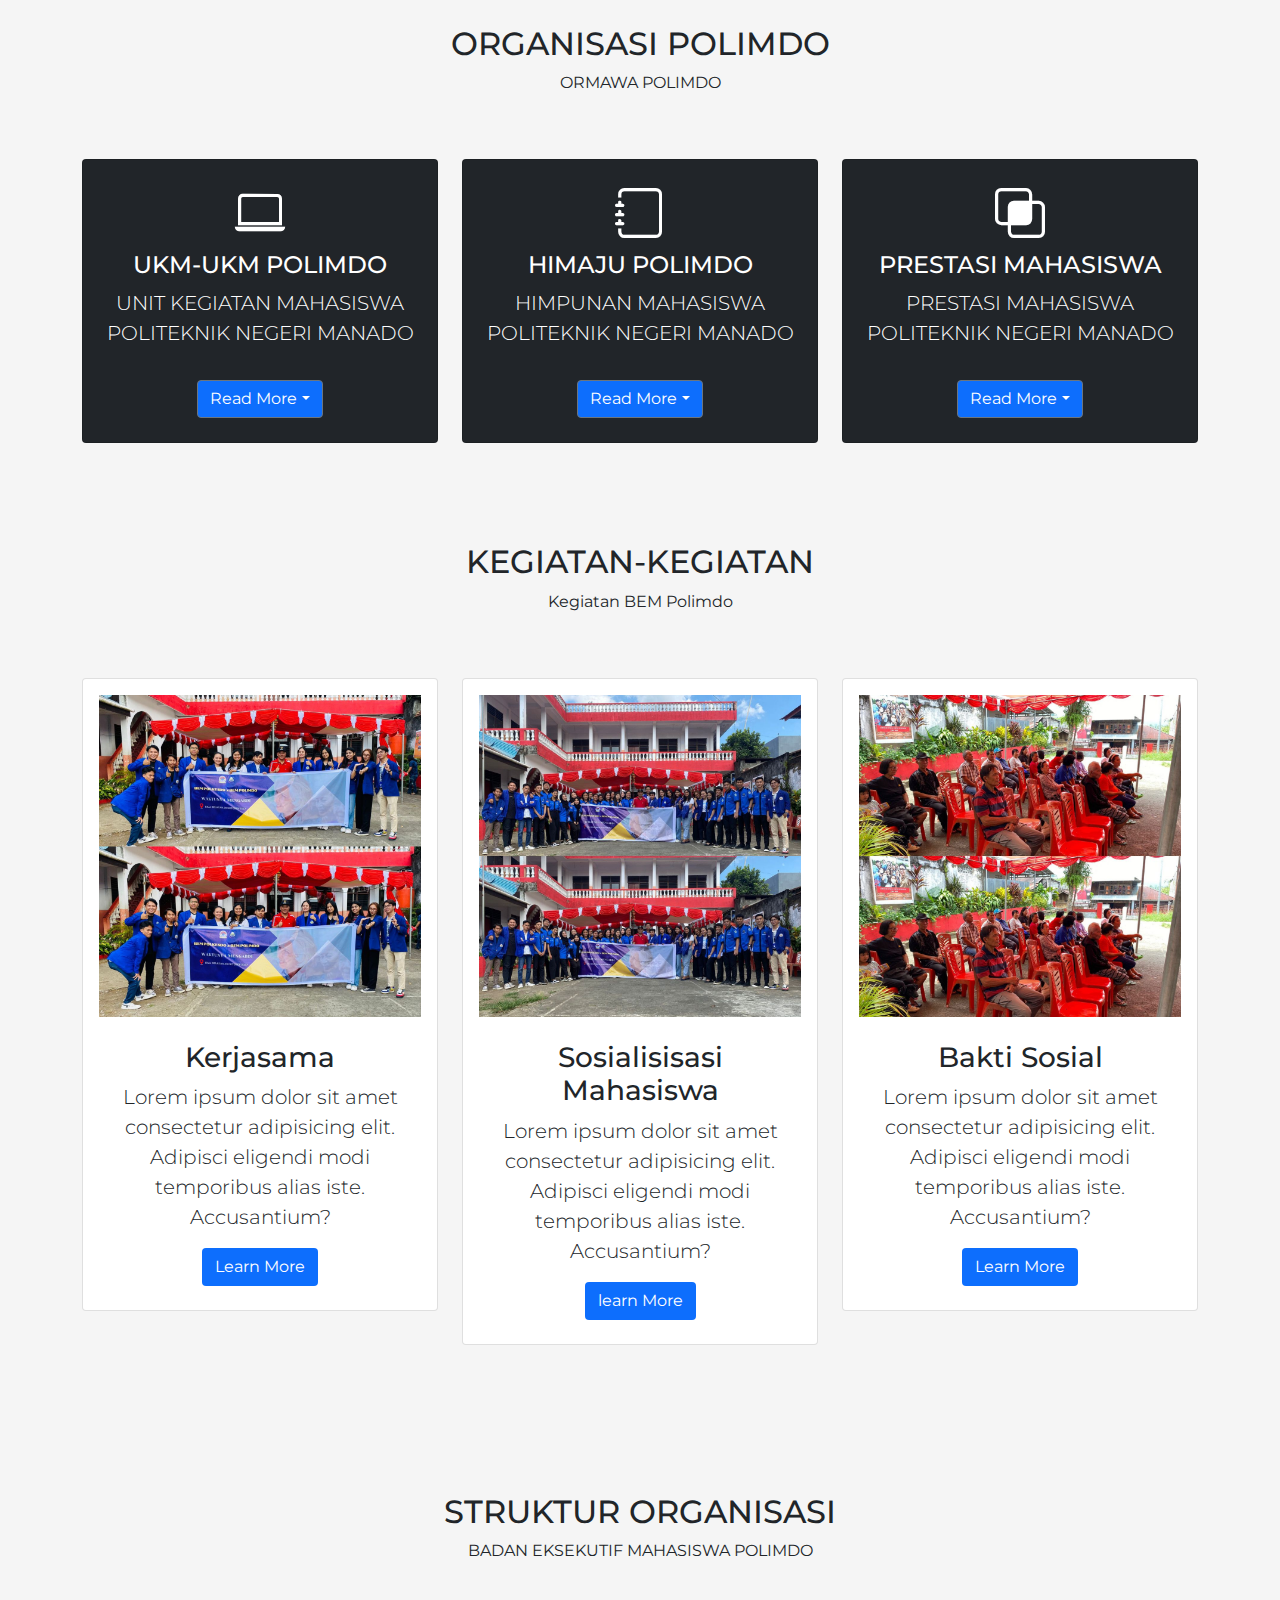
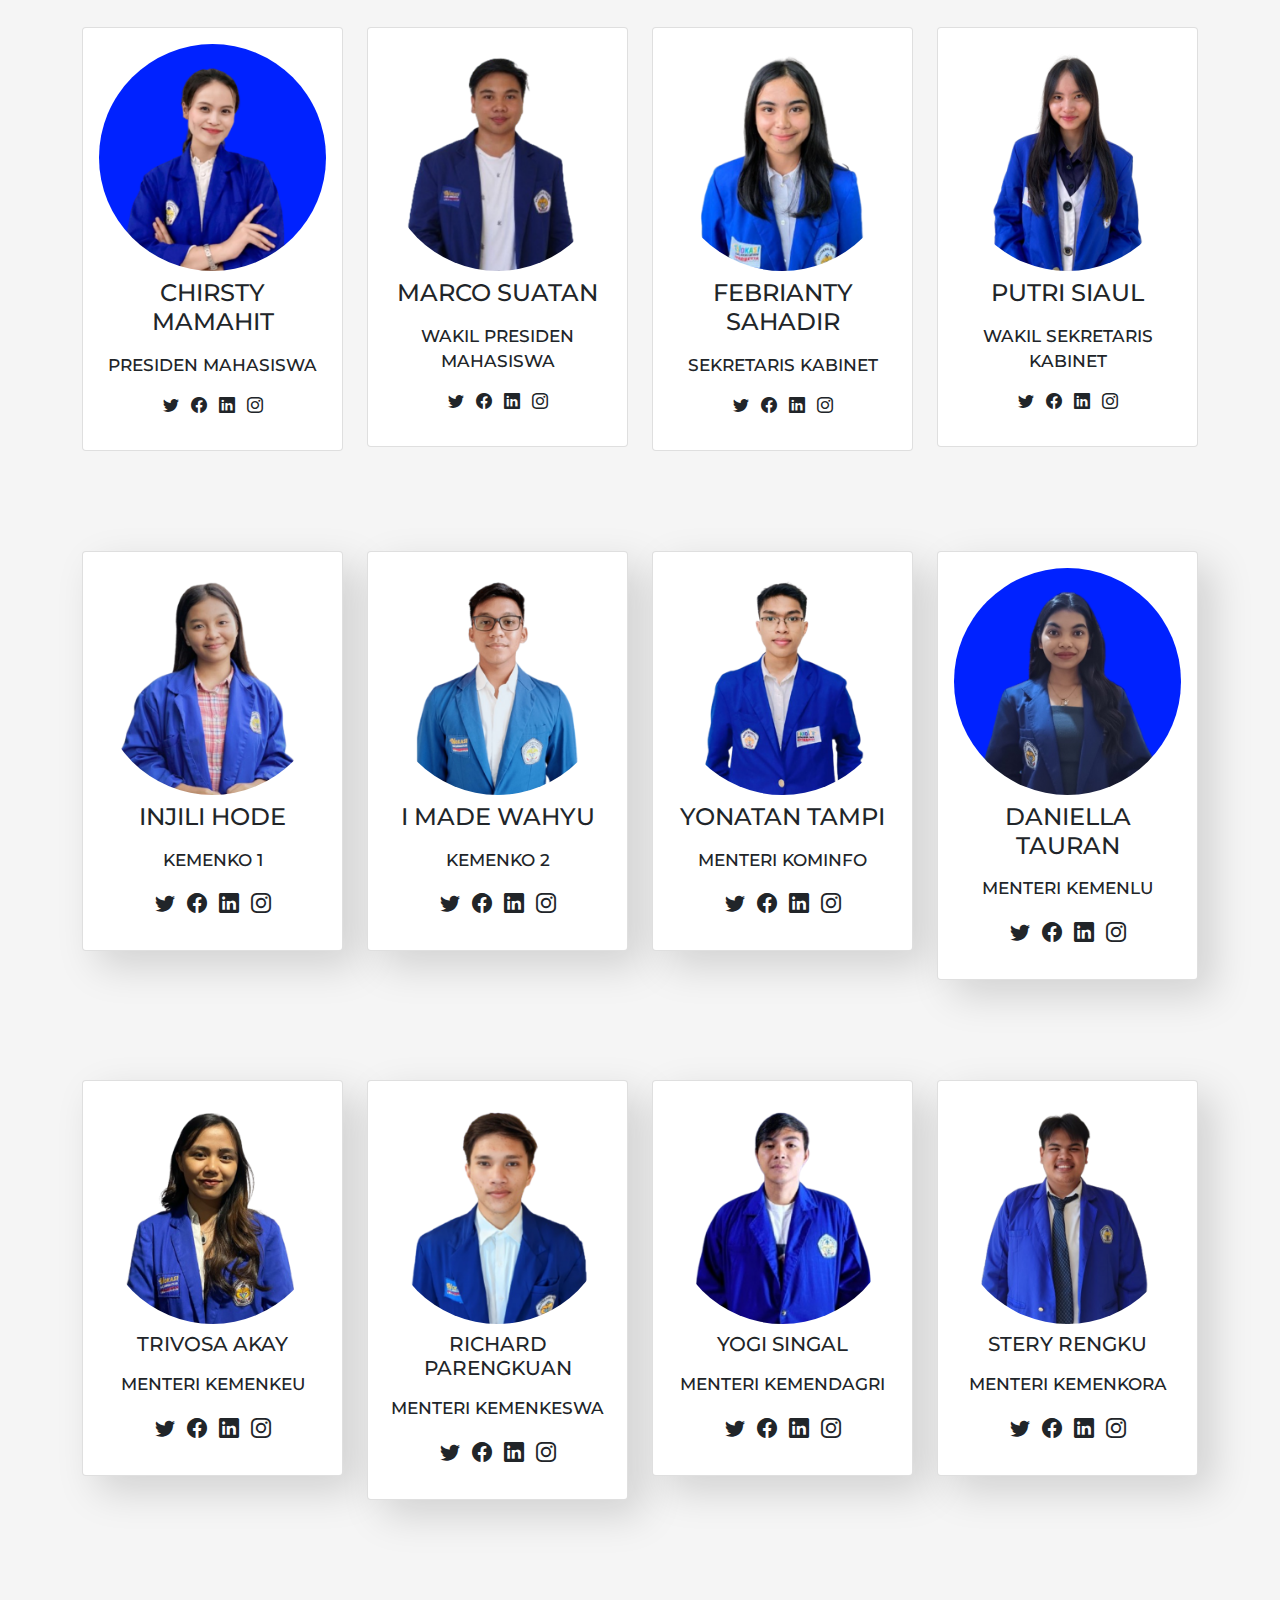
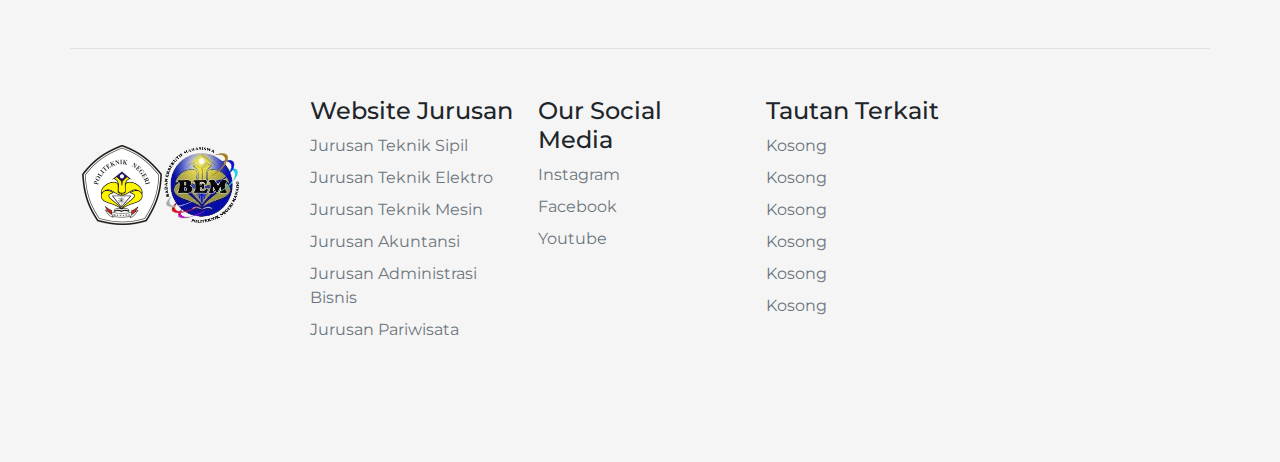
==== commit cb40ed87: "Add files via upload" ====
--- a/index.html
+++ b/index.html
@@ -102,9 +102,9 @@
                 Christy Mamahit
               </h2>
               <p class="tampilanA">
-                Selamat datang di Website Resmi Badan Eksekutif Mahasiswa Politeknik Negeri Manado Kami sangat senang bisa berbagi informasi, berita, dan kegiatan terbaru dengan Anda melalui platform ini. Sebagai wadah komunikasi resmi,
-                website ini dirancang untuk memberikan akses yang mudah dan cepat kepada seluruh mahasiswa, dosen, dan pihak terkait. Badan Eksekutif Mahasiswa bertekad untuk menjadi suara mahasiswa, memperjuangkan kepentingan bersama, dan
-                menciptakan lingkungan kampus yang dinamis dan inklusif. Melalui kolaborasi dan partisipasi aktif, kami yakin dapat mencapai tujuan bersama untuk kemajuan Politeknik Negeri Manado
+                Welcome to the Official Website of the Student Executive Board of Manado State Polytechnic We are very pleased to share information, news, and the latest activities with you through this platform. As the official
+                communication channel, this website is designed to provide easy and fast access to all students, lecturers, and related parties. The Student Executive Board is committed to being the voice of the students, advocating for
+                common interests, and creating a dynamic and inclusive campus environment. Through collaboration and active participation, we believe we can achieve our common goals for the advancement of Manado State Polytechnic.
               </p>
             </div>
           </div>
@@ -131,7 +131,7 @@
               <div class="card-body">
                 <i class="bi bi-laptop"></i>
                 <h4 class="card-title">UKM-UKM POLIMDO</h4>
-                <p class="lead">Lorem ipsum dolor sit amet consectetur adipisicing elit. Adipisci eligendi modi temporibus alias iste. Accusantium?</p>
+                <p class="lead">UNIT KEGIATAN MAHASISWA POLITEKNIK NEGERI MANADO</p>
                 <div class="dropdown mt-3">
                   <button class="btn btn-secondary mt-3 dropdown-toggle bg-primary" type="button" id="dropdownMenuButton" data-bs-toggle="dropdown">Read More</button>
                   <ul class="dropdown-menu" aria-labelledby="dropdownMenuButton">
@@ -151,7 +151,7 @@
               <div class="card-body">
                 <i class="bi bi-journal"></i>
                 <h4 class="card-title">HIMAJU POLIMDO</h4>
-                <p class="lead">Lorem ipsum dolor sit amet consectetur adipisicing elit. Adipisci eligendi modi temporibus alias iste. Accusantium?</p>
+                <p class="lead">HIMPUNAN MAHASISWA POLITEKNIK NEGERI MANADO</p>
                 <div class="dropdown mt-3">
                   <button class="btn btn-secondary mt-3 dropdown-toggle bg-primary" type="button" id="dropdownMenuButton" data-bs-toggle="dropdown">Read More</button>
                   <ul class="dropdown-menu" aria-labelledby="dropdownMenuButton">
@@ -160,7 +160,7 @@
                     <li><a class="dropdown-item" href="#" style="font-family: 'Trebuchet MS', 'Lucida Sans Unicode', 'Lucida Grande', 'Lucida Sans', Arial, sans-serif">3. HIMAJU PARIWISATA</a></li>
                     <li><a class="dropdown-item" href="#" style="font-family: 'Trebuchet MS', 'Lucida Sans Unicode', 'Lucida Grande', 'Lucida Sans', Arial, sans-serif">4. HIMAJU TEKNIK MESIN</a></li>
                     <li><a class="dropdown-item" href="#" style="font-family: 'Trebuchet MS', 'Lucida Sans Unicode', 'Lucida Grande', 'Lucida Sans', Arial, sans-serif">5. HIMAJU TEKNIK SIPIL</a></li>
-                    <li><a class="dropdown-item" href="#" style="font-family: 'Trebuchet MS', 'Lucida Sans Unicode', 'Lucida Grande', 'Lucida Sans', Arial, sans-serif">6. HIMAJU F</a></li>
+                    <li><a class="dropdown-item" href="#" style="font-family: 'Trebuchet MS', 'Lucida Sans Unicode', 'Lucida Grande', 'Lucida Sans', Arial, sans-serif">6. HIMAJU AKUNTASI</a></li>
                   </ul>
                 </div>
               </div>
@@ -170,8 +170,8 @@
             <div class="card text-white text-center bg-dark pb-2">
               <div class="card-body">
                 <i class="bi bi-intersect"></i>
-                <h4 class="card-title">ORGANISASI POLIMDO</h4>
-                <p class="lead">Lorem ipsum dolor sit amet consectetur adipisicing elit. Adipisci eligendi modi temporibus alias iste. Accusantium?</p>
+                <h4 class="card-title">PRESTASI MAHASISWA</h4>
+                <p class="lead">PRESTASI MAHASISWA POLITEKNIK NEGERI MANADO</p>
                 <div class="dropdown mt-3">
                   <button class="btn btn-secondary mt-3 dropdown-toggle bg-primary" type="button" id="dropdownMenuButton" data-bs-toggle="dropdown">Read More</button>
                   <ul class="dropdown-menu" aria-labelledby="dropdownMenuButton">
@@ -210,7 +210,7 @@
                 </div>
                 <h3 class="card-title">Kerjasama</h3>
                 <p class="lead">Lorem ipsum dolor sit amet consectetur adipisicing elit. Adipisci eligendi modi temporibus alias iste. Accusantium?</p>
-                <button class="btn bg-warning text-dark">Learn More</button>
+                <button class="btn bg-primary" style="color: white">Learn More</button>
               </div>
             </div>
           </div>
@@ -222,7 +222,7 @@
                 </div>
                 <h3 class="card-title">Sosialisisasi Mahasiswa</h3>
                 <p class="lead">Lorem ipsum dolor sit amet consectetur adipisicing elit. Adipisci eligendi modi temporibus alias iste. Accusantium?</p>
-                <button class="btn bg-warning text-dark">learn More</button>
+                <button class="btn bg-primary" style="color: white">learn More</button>
               </div>
             </div>
           </div>
@@ -232,9 +232,9 @@
                 <div class="img-area mb-4">
                   <img src="img/kegiatan4.jpg" class="img-fluid" alt="" />
                 </div>
-                <h3 class="card-title">Building Make</h3>
+                <h3 class="card-title">Bakti Sosial</h3>
                 <p class="lead">Lorem ipsum dolor sit amet consectetur adipisicing elit. Adipisci eligendi modi temporibus alias iste. Accusantium?</p>
-                <button class="btn bg-warning text-dark">Learn More</button>
+                <button class="btn bg-primary" style="color: white">Learn More</button>
               </div>
             </div>
           </div>
@@ -274,7 +274,7 @@
           <div class="col-12 col-md-6 col-lg-3">
             <div class="card text-center">
               <div class="card-body">
-                <img src="img/wapresma.jpg" alt="" class="img-fluid rounded-circle" />
+                <img src="img/wapresma.png" alt="" class="img-fluid rounded-circle" />
                 <h4 class="card-title py-2">MARCO SUATAN</h4>
                 <p class="font-strukur">WAKIL PRESIDEN MAHASISWA</p>
                 <p class="socials">
@@ -289,7 +289,7 @@
           <div class="col-12 col-md-6 col-lg-3">
             <div class="card text-center">
               <div class="card-body">
-                <img src="img/Sek.png" alt="" class="img-fluid rounded-circle" />
+                <img src="img/sek.png" alt="" class="img-fluid rounded-circle" />
                 <h4 class="card-title py-2">FEBRIANTY SAHADIR</h4>
                 <p class="font-strukur">SEKRETARIS KABINET</p>
                 <p class="socials">
@@ -304,7 +304,7 @@
           <div class="col-12 col-md-6 col-lg-3">
             <div class="card text-center">
               <div class="card-body">
-                <img src="img/wakilsek.png" alt="" class="img-fluid rounded-circle" />
+                <img src="img/wasek.png" alt="" class="img-fluid rounded-circle" />
                 <h4 class="card-title py-2">PUTRI SIAUL</h4>
                 <p class="font-strukur">WAKIL SEKRETARIS KABINET</p>
                 <p class="socials">
@@ -328,39 +328,39 @@
           <div class="col-13 col-md-6 col-lg-3">
             <div class="card text-center">
               <div class="card-body">
-                <img src="img/kominfo.jpg" alt="" class="img-fluid rounded-circle" />
-                <h4 class="card-title py-2">KRISNA KAREPOAN</h4>
-                <p class="font-strukur">MENTRI KOMINFO</p>
-                <p class="socials">
-                  <i class="bi bi-twitter text-dark mx-1"></i>
-                  <i class="bi bi-facebook text-dark mx-1"></i>
-                  <i class="bi bi-linkedin text-dark mx-1"></i>
-                  <i class="bi bi-instagram text-dark mx-1"></i>
-                </p>
-              </div>
-            </div>
-          </div>
-          <div class="col-12 col-md-6 col-lg-3">
-            <div class="card text-center">
-              <div class="card-body">
-                <img src="img/kemenrispen.jpg" alt="" class="img-fluid rounded-circle" />
-                <h4 class="card-title py-2">KEVIN SAMBOW</h4>
-                <p class="font-strukur">MENTRI KEMERISPEN</p>
-                <p class="socials">
-                  <i class="bi bi-twitter text-dark mx-1"></i>
-                  <i class="bi bi-facebook text-dark mx-1"></i>
-                  <i class="bi bi-linkedin text-dark mx-1"></i>
-                  <i class="bi bi-instagram text-dark mx-1"></i>
-                </p>
-              </div>
-            </div>
-          </div>
-          <div class="col-12 col-md-6 col-lg-3">
-            <div class="card text-center">
-              <div class="card-body">
-                <img src="img/kemendagri.png" alt="" class="img-fluid rounded-circle" />
-                <h4 class="card-title py-2">YOGI SINGAL</h4>
-                <p class="font-strukur">MENTRI KEMENDAGRI</p>
+                <img src="img/kemenko1.png" alt="" class="img-fluid rounded-circle" />
+                <h4 class="card-title py-2">INJILI HODE</h4>
+                <p class="font-strukur">KEMENKO 1</p>
+                <p class="socials">
+                  <i class="bi bi-twitter text-dark mx-1"></i>
+                  <i class="bi bi-facebook text-dark mx-1"></i>
+                  <i class="bi bi-linkedin text-dark mx-1"></i>
+                  <i class="bi bi-instagram text-dark mx-1"></i>
+                </p>
+              </div>
+            </div>
+          </div>
+          <div class="col-12 col-md-6 col-lg-3">
+            <div class="card text-center">
+              <div class="card-body">
+                <img src="img/kemenko2.png" alt="" class="img-fluid rounded-circle" />
+                <h4 class="card-title py-2">I MADE WAHYU</h4>
+                <p class="font-strukur">KEMENKO 2</p>
+                <p class="socials">
+                  <i class="bi bi-twitter text-dark mx-1"></i>
+                  <i class="bi bi-facebook text-dark mx-1"></i>
+                  <i class="bi bi-linkedin text-dark mx-1"></i>
+                  <i class="bi bi-instagram text-dark mx-1"></i>
+                </p>
+              </div>
+            </div>
+          </div>
+          <div class="col-12 col-md-6 col-lg-3">
+            <div class="card text-center">
+              <div class="card-body">
+                <img src="img/KOMINFO.png" alt="" class="img-fluid rounded-circle" />
+                <h4 class="card-title py-2">YONATAN TAMPI</h4>
+                <p class="font-strukur">MENTERI KOMINFO</p>
                 <p class="socials">
                   <i class="bi bi-twitter text-dark mx-1"></i>
                   <i class="bi bi-facebook text-dark mx-1"></i>
@@ -375,7 +375,7 @@
               <div class="card-body">
                 <img src="img/kemenlu.png" alt="" class="img-fluid rounded-circle" />
                 <h4 class="card-title py-2">DANIELLA TAURAN</h4>
-                <p class="font-strukur">MENTRI KEMENLU</p>
+                <p class="font-strukur">MENTERI KEMENLU</p>
                 <p class="socials">
                   <i class="bi bi-twitter text-dark mx-1"></i>
                   <i class="bi bi-facebook text-dark mx-1"></i>
@@ -397,9 +397,9 @@
           <div class="col-13 col-md-6 col-lg-3">
             <div class="card text-center">
               <div class="card-body">
-                <img src="img/kemenkeu.jpg" alt="" class="img-fluid rounded-circle" />
+                <img src="img/kemenkeu.png" alt="" class="img-fluid rounded-circle" />
                 <h5 class="card-title py-2">TRIVOSA AKAY</h5>
-                <p class="font-strukur">MENTRI KEMENKEU</p>
+                <p class="font-strukur">MENTERI KEMENKEU</p>
                 <p class="card-text"></p>
                 <p class="socials">
                   <i class="bi bi-twitter text-dark mx-1"></i>
@@ -413,9 +413,9 @@
           <div class="col-12 col-md-6 col-lg-3">
             <div class="card text-center">
               <div class="card-body">
-                <img src="img/Richard A. J. Parengkuan.png" alt="" class="img-fluid rounded-circle" />
+                <img src="img/kemenkeswa.png" alt="" class="img-fluid rounded-circle" />
                 <h5 class="card-title py-2">RICHARD PARENGKUAN</h5>
-                <p class="font-strukur">MENTRI KEMENKESWA</p>
+                <p class="font-strukur">MENTERI KEMENKESWA</p>
                 <p class="card-text"></p>
                 <p class="socials">
                   <i class="bi bi-twitter text-dark mx-1"></i>
@@ -429,9 +429,9 @@
           <div class="col-12 col-md-6 col-lg-3">
             <div class="card text-center">
               <div class="card-body">
-                <img src="img/3.png" alt="" class="img-fluid rounded-circle" />
-                <h5 class="card-title py-2">RICHARD PARENGKUAN</h5>
-                <p class="font-strukur">MENTRI KEMENKESWA</p>
+                <img src="img/kemendagri.png" alt="" class="img-fluid rounded-circle" />
+                <h5 class="card-title py-2">YOGI SINGAL</h5>
+                <p class="font-strukur">MENTERI KEMENDAGRI</p>
                 <p class="card-text"></p>
                 <p class="socials">
                   <i class="bi bi-twitter text-dark mx-1"></i>
@@ -445,9 +445,9 @@
           <div class="col-12 col-md-6 col-lg-3">
             <div class="card text-center">
               <div class="card-body">
-                <img src="img/3.png" alt="" class="img-fluid rounded-circle" />
-                <h5 class="card-title py-2">RICHARD PARENGKUAN</h5>
-                <p class="font-strukur">MENTRI KEMENKESWA</p>
+                <img src="img/kemenkora.png" alt="" class="img-fluid rounded-circle" />
+                <h5 class="card-title py-2">STERY RENGKU</h5>
+                <p class="font-strukur">MENTERI KEMENKORA</p>
                 <p class="card-text"></p>
                 <p class="socials">
                   <i class="bi bi-twitter text-dark mx-1"></i>
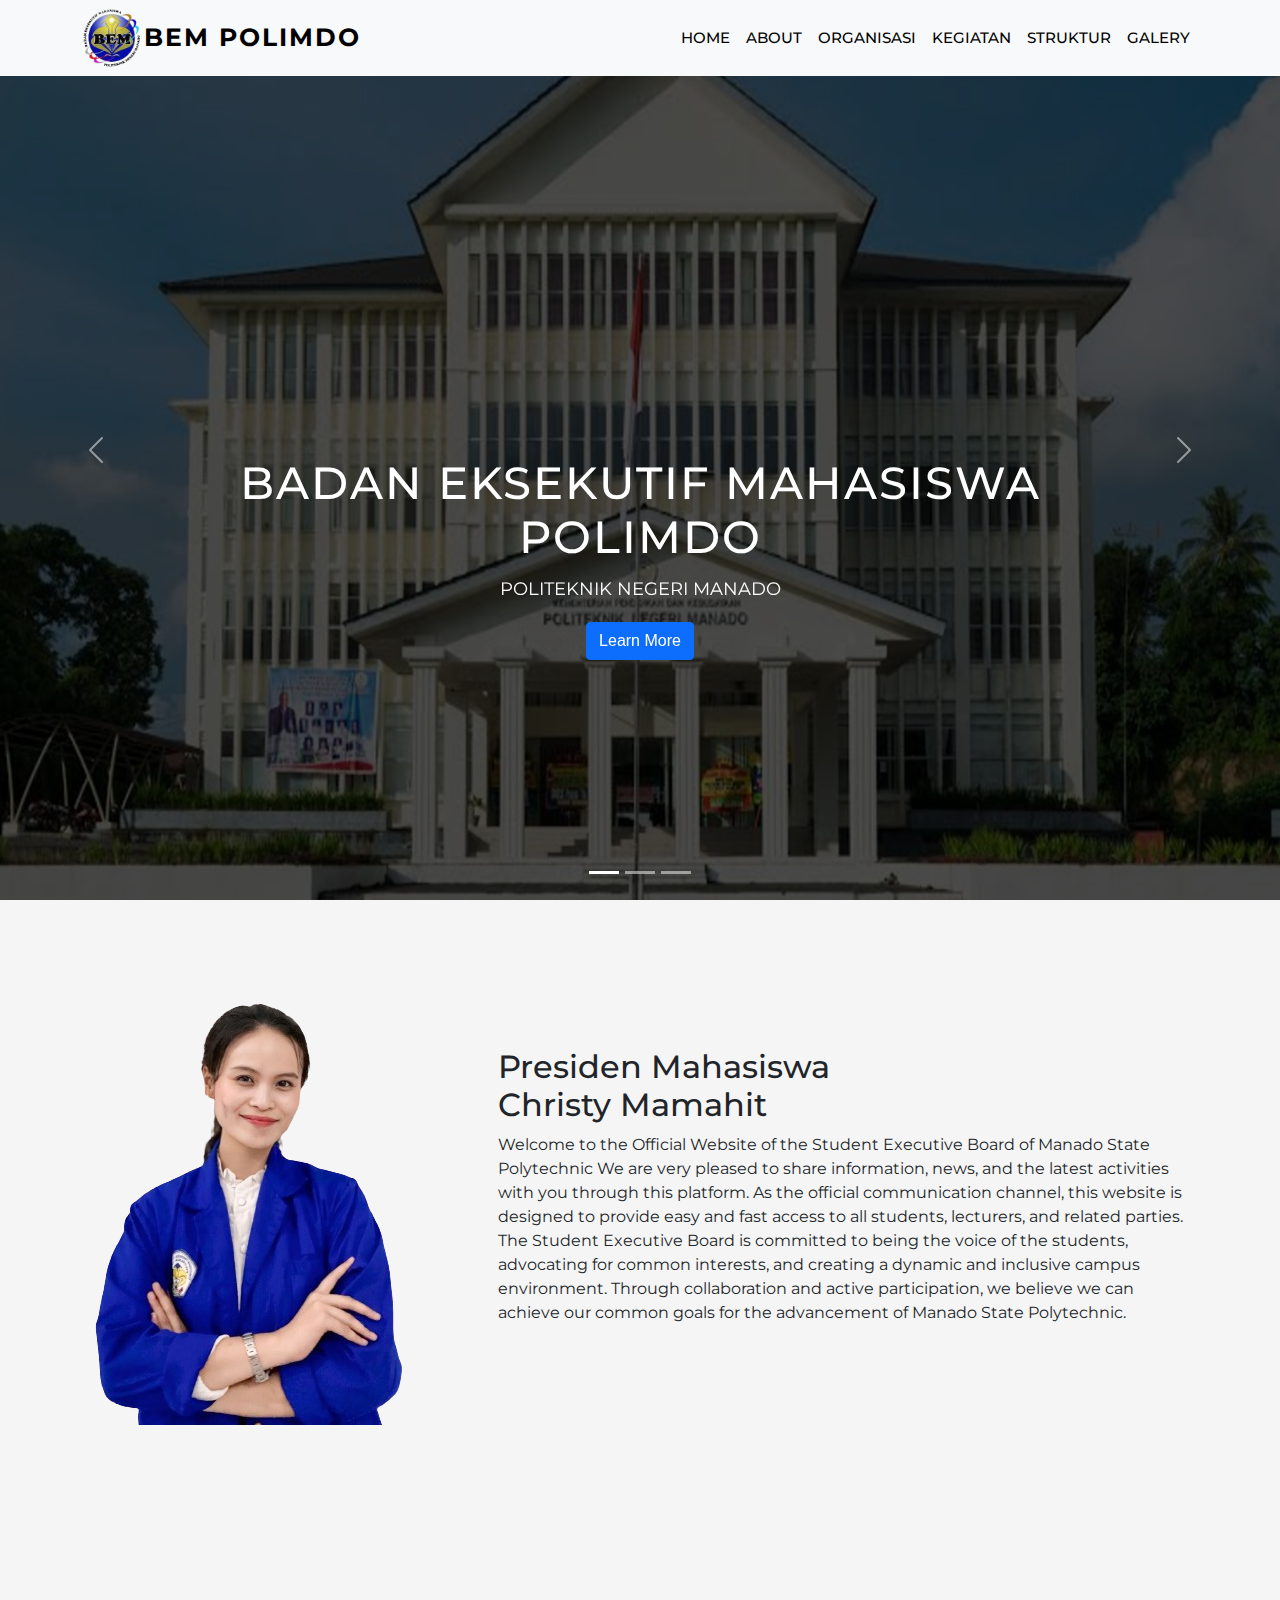
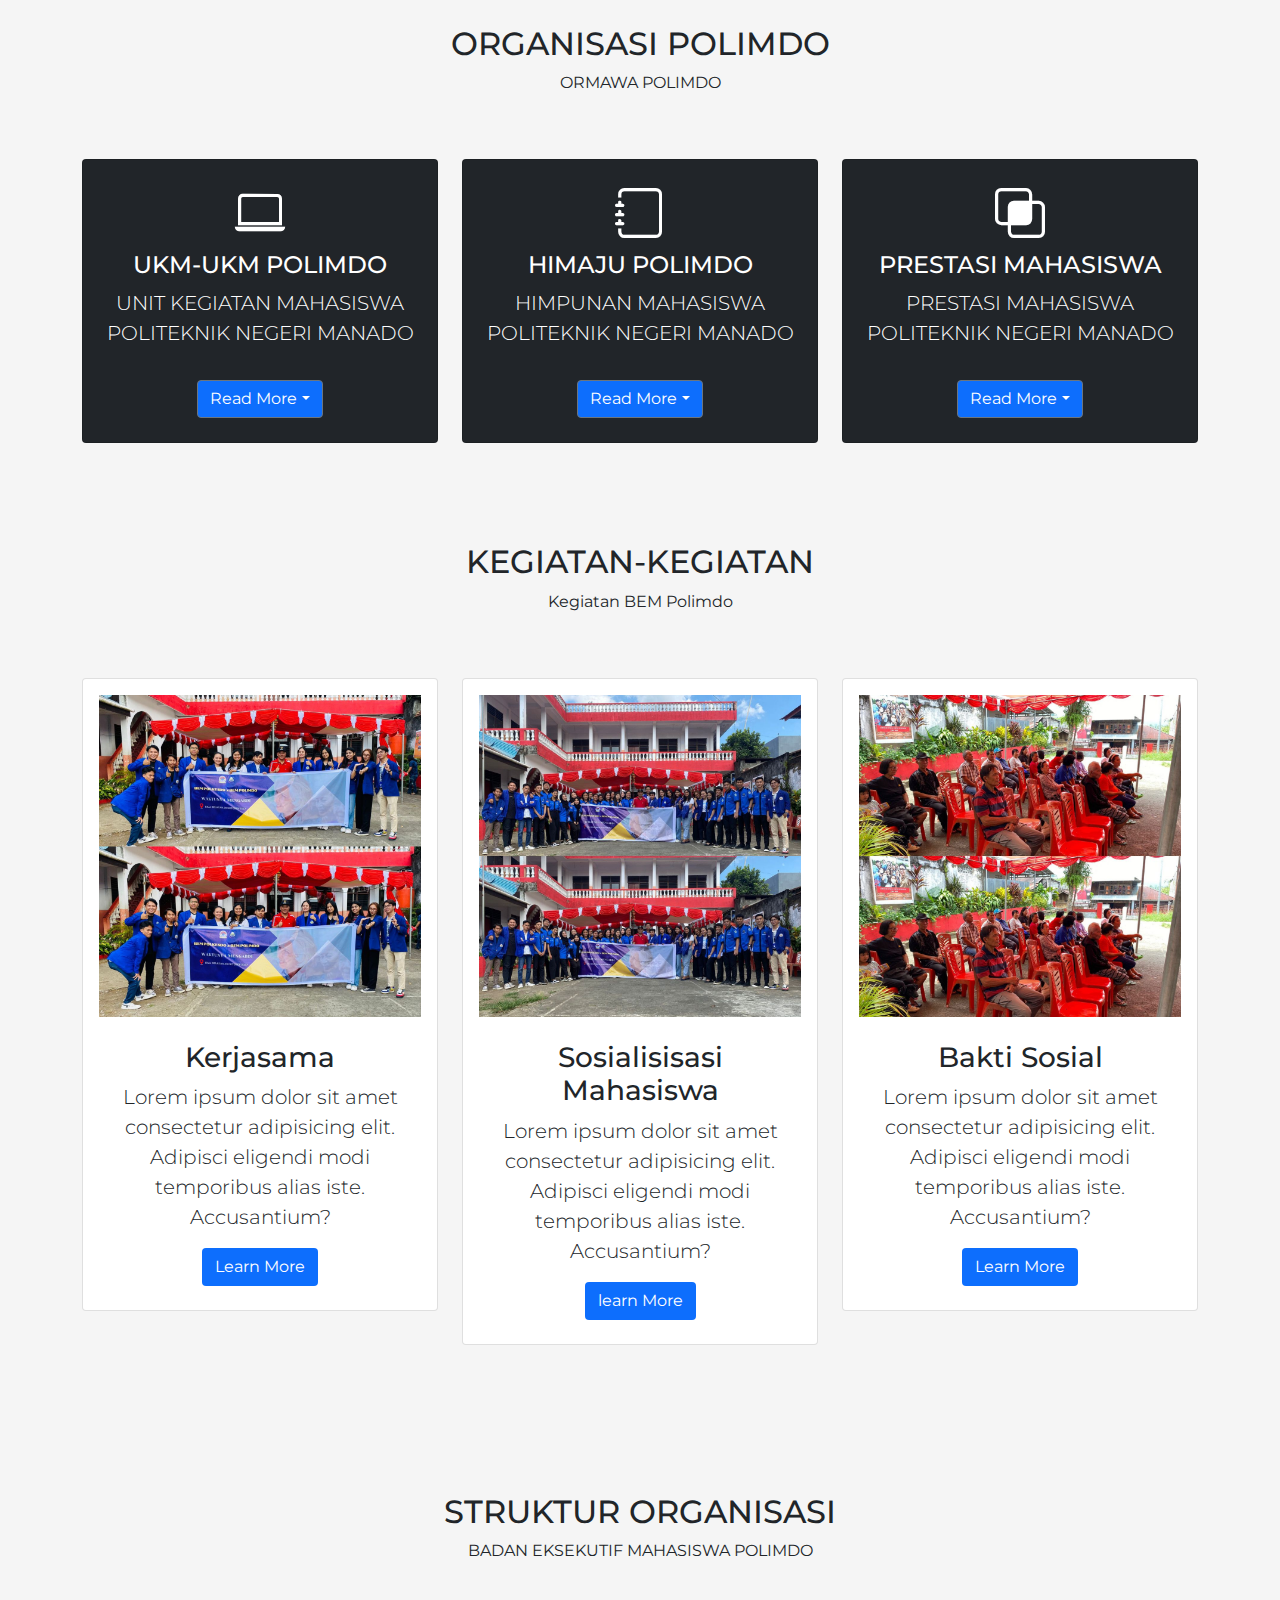
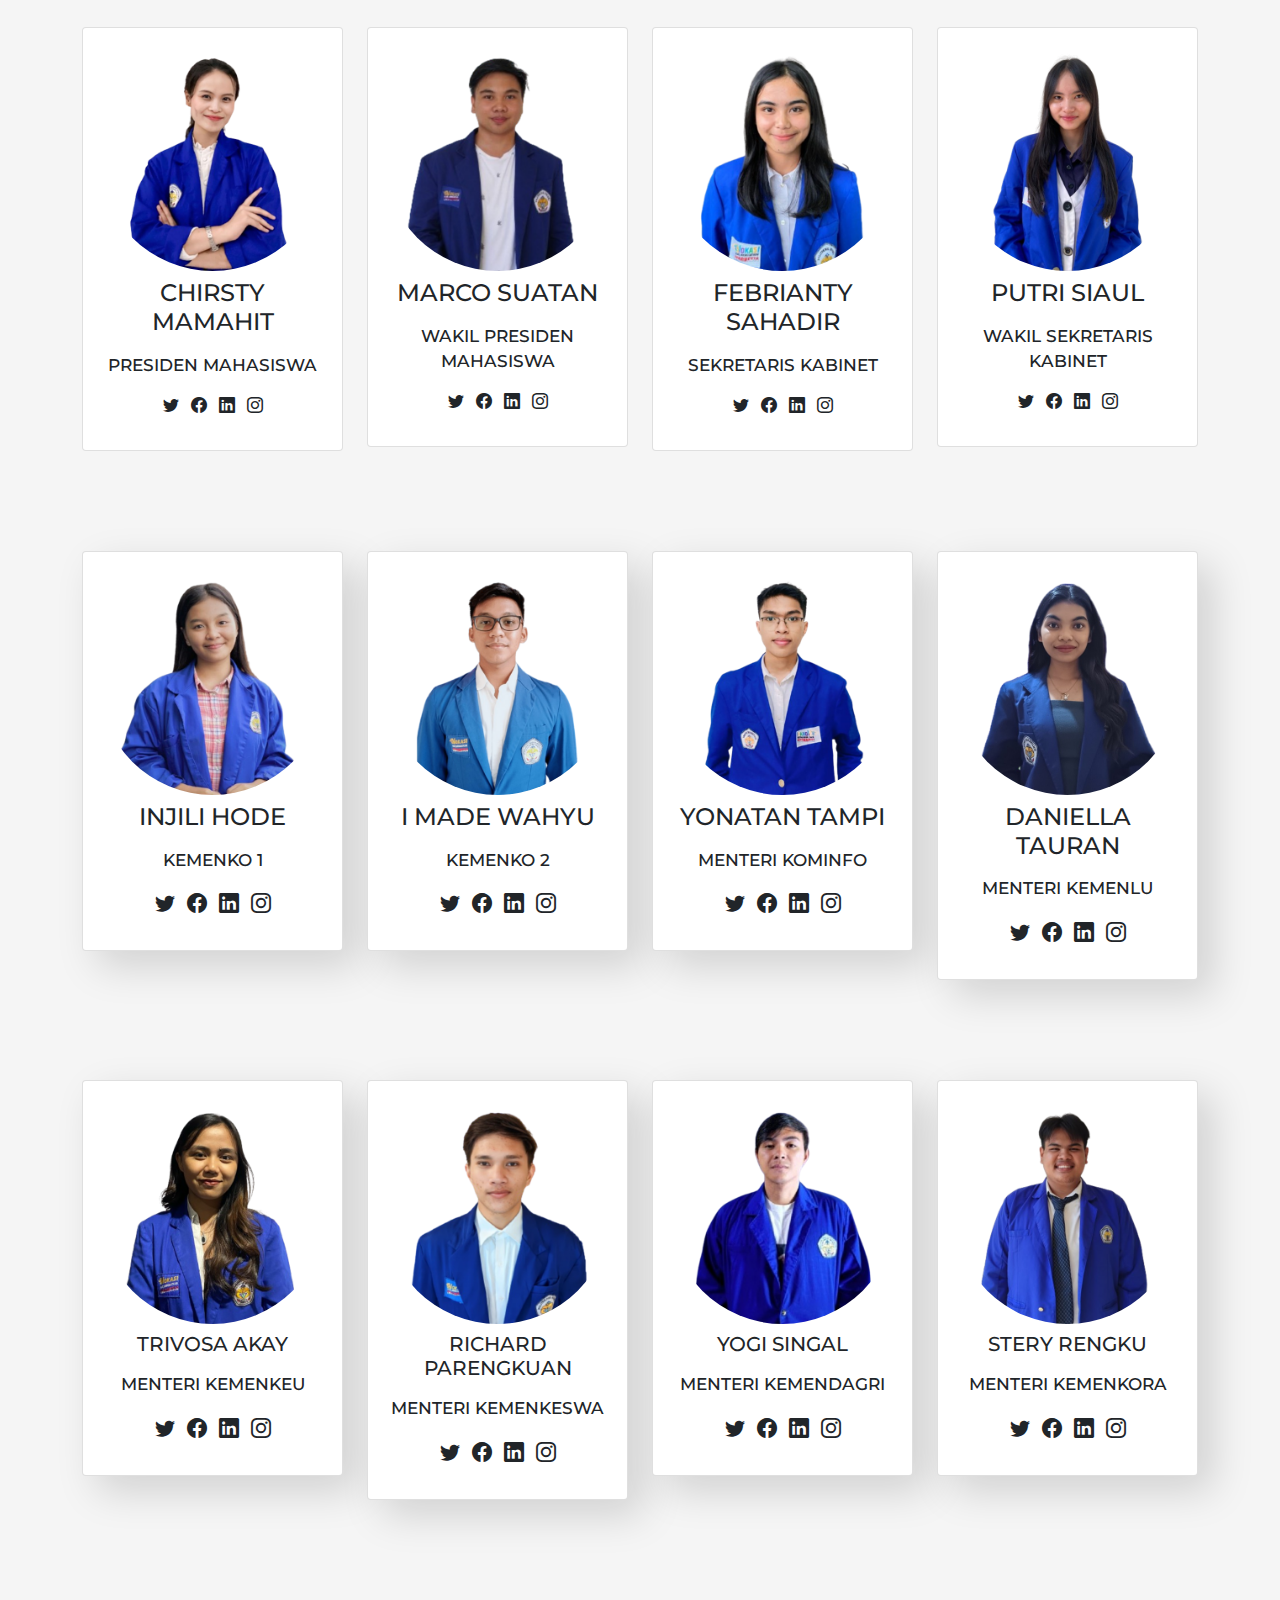
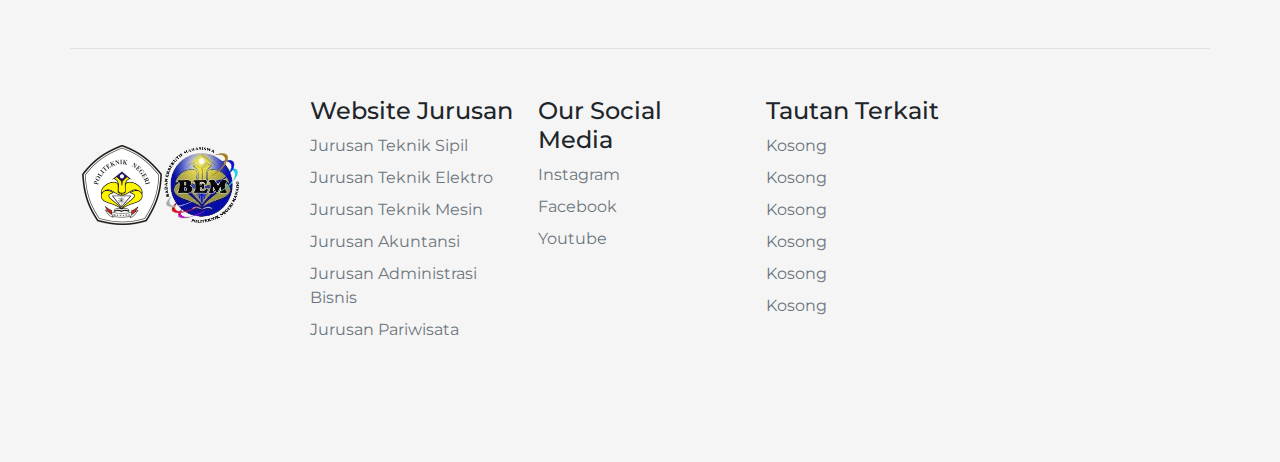
==== commit 0fef9290: "index.html" ====
--- a/index.html
+++ b/index.html
@@ -259,7 +259,7 @@
           <div class="col-12 col-md-6 col-lg-3">
             <div class="card text-center">
               <div class="card-body">
-                <img src="img/Presma.png" alt="" class="img-fluid rounded-circle" />
+                <img src="img/presma.png" alt="" class="img-fluid rounded-circle" />
                 <h4 class="card-title py-2">CHIRSTY MAMAHIT</h4>
                 <p class="font-strukur">PRESIDEN MAHASISWA</p>
                 <p class="socials">
@@ -373,7 +373,7 @@
           <div class="col-12 col-md-6 col-lg-3">
             <div class="card text-center">
               <div class="card-body">
-                <img src="img/kemenlu.png" alt="" class="img-fluid rounded-circle" />
+                <img src="img/KEMENLU.png" alt="" class="img-fluid rounded-circle" />
                 <h4 class="card-title py-2">DANIELLA TAURAN</h4>
                 <p class="font-strukur">MENTERI KEMENLU</p>
                 <p class="socials">
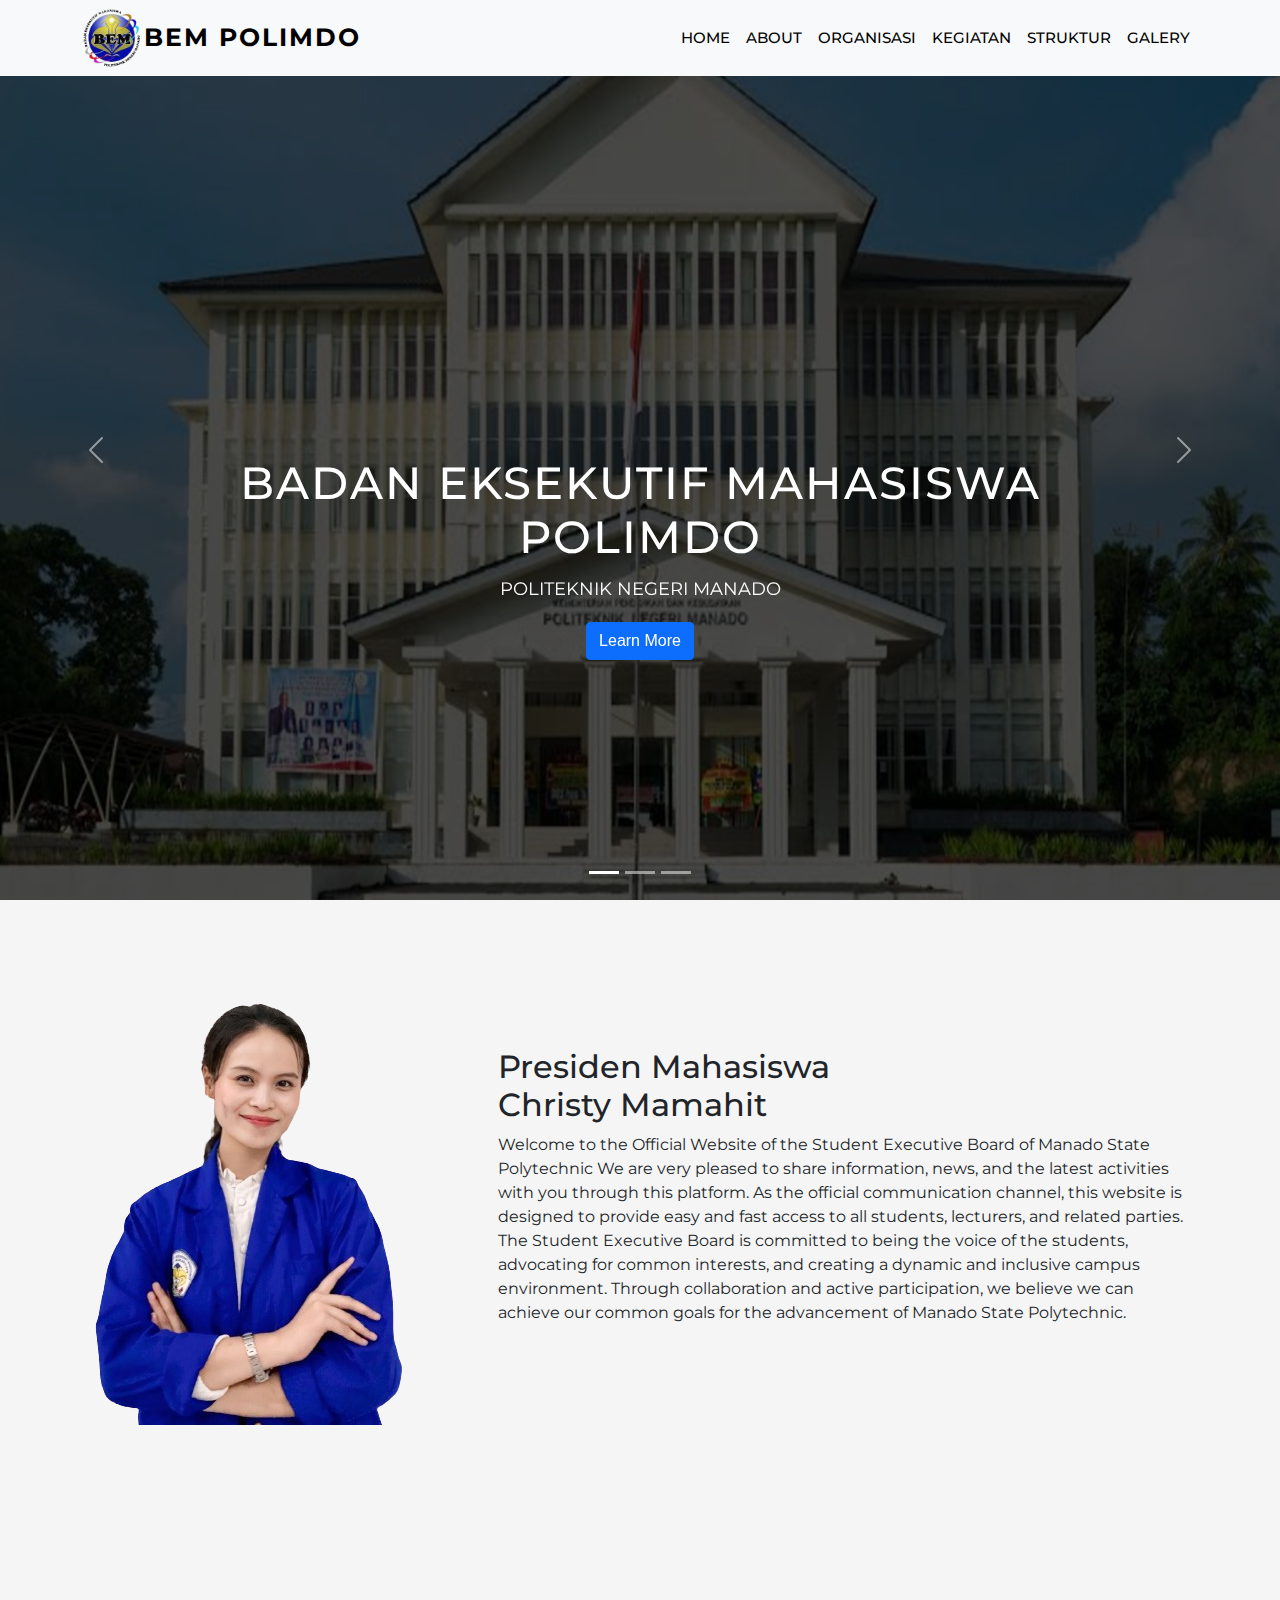
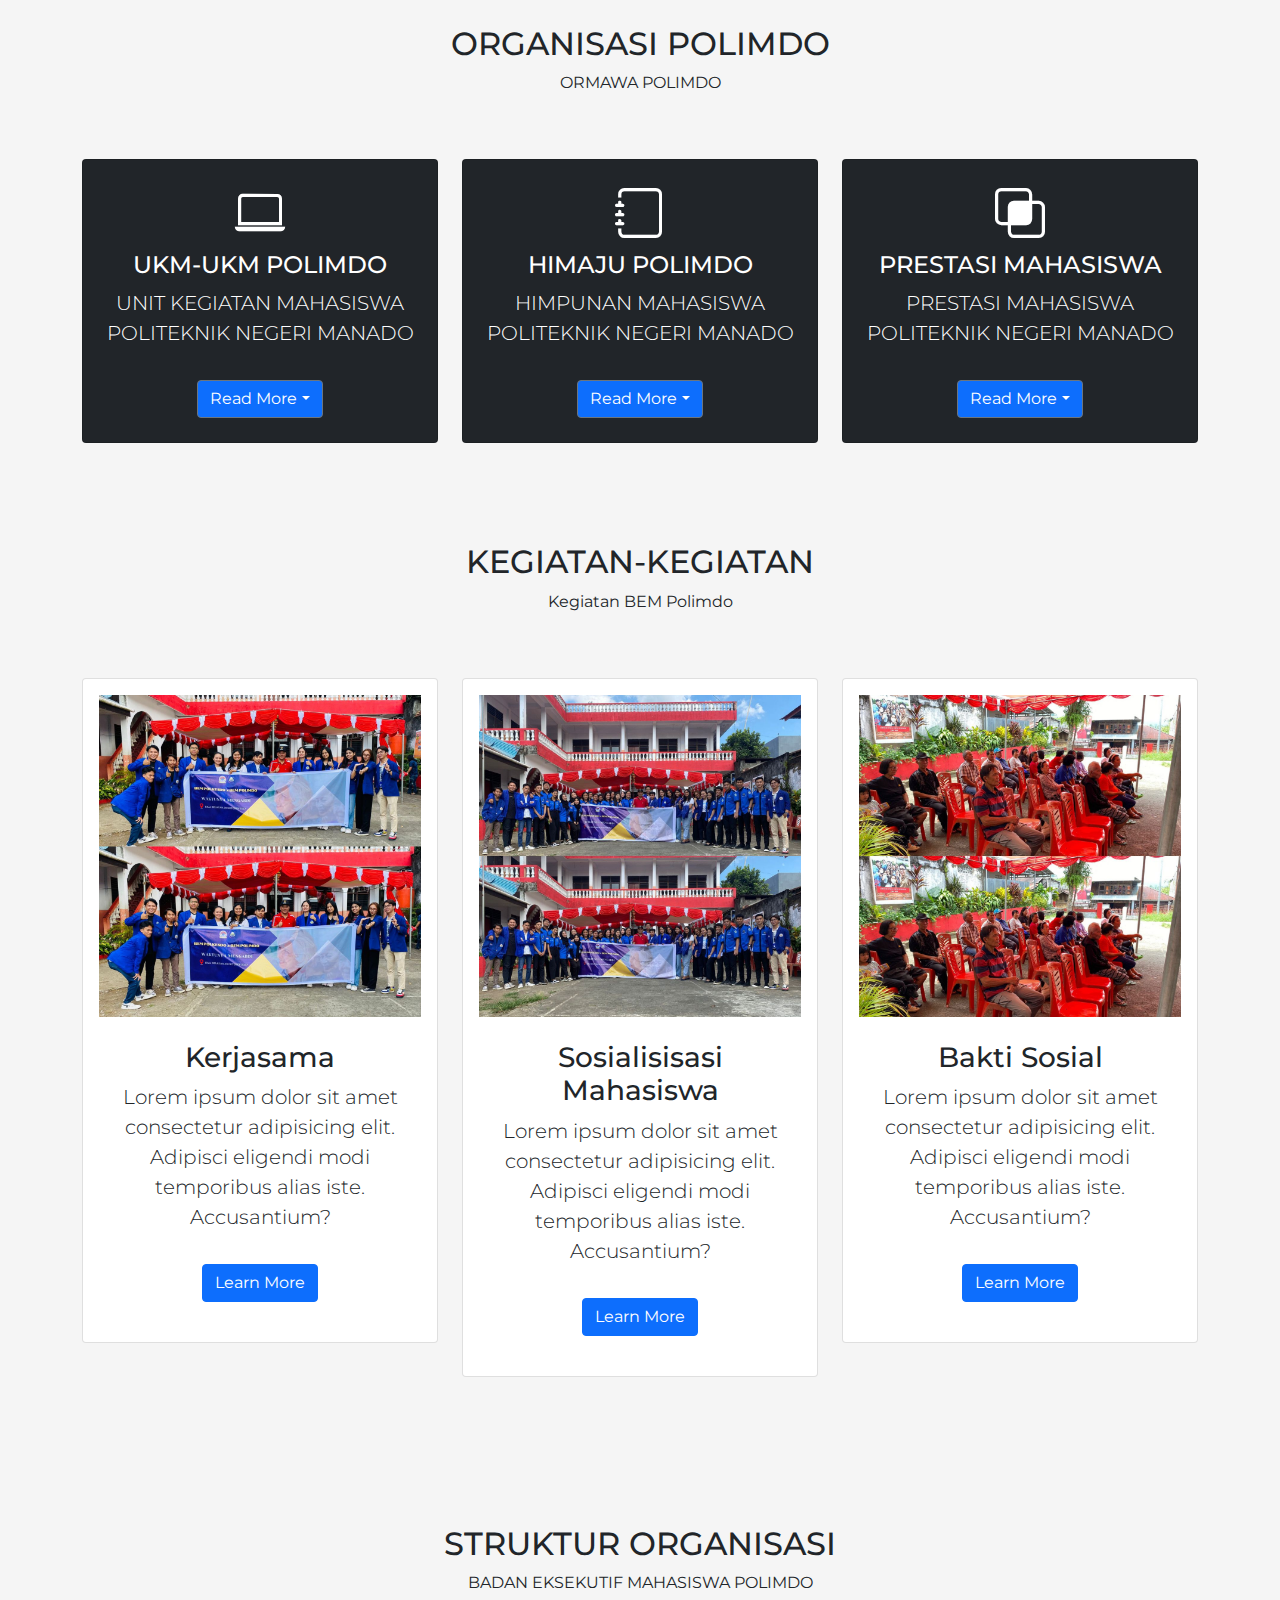
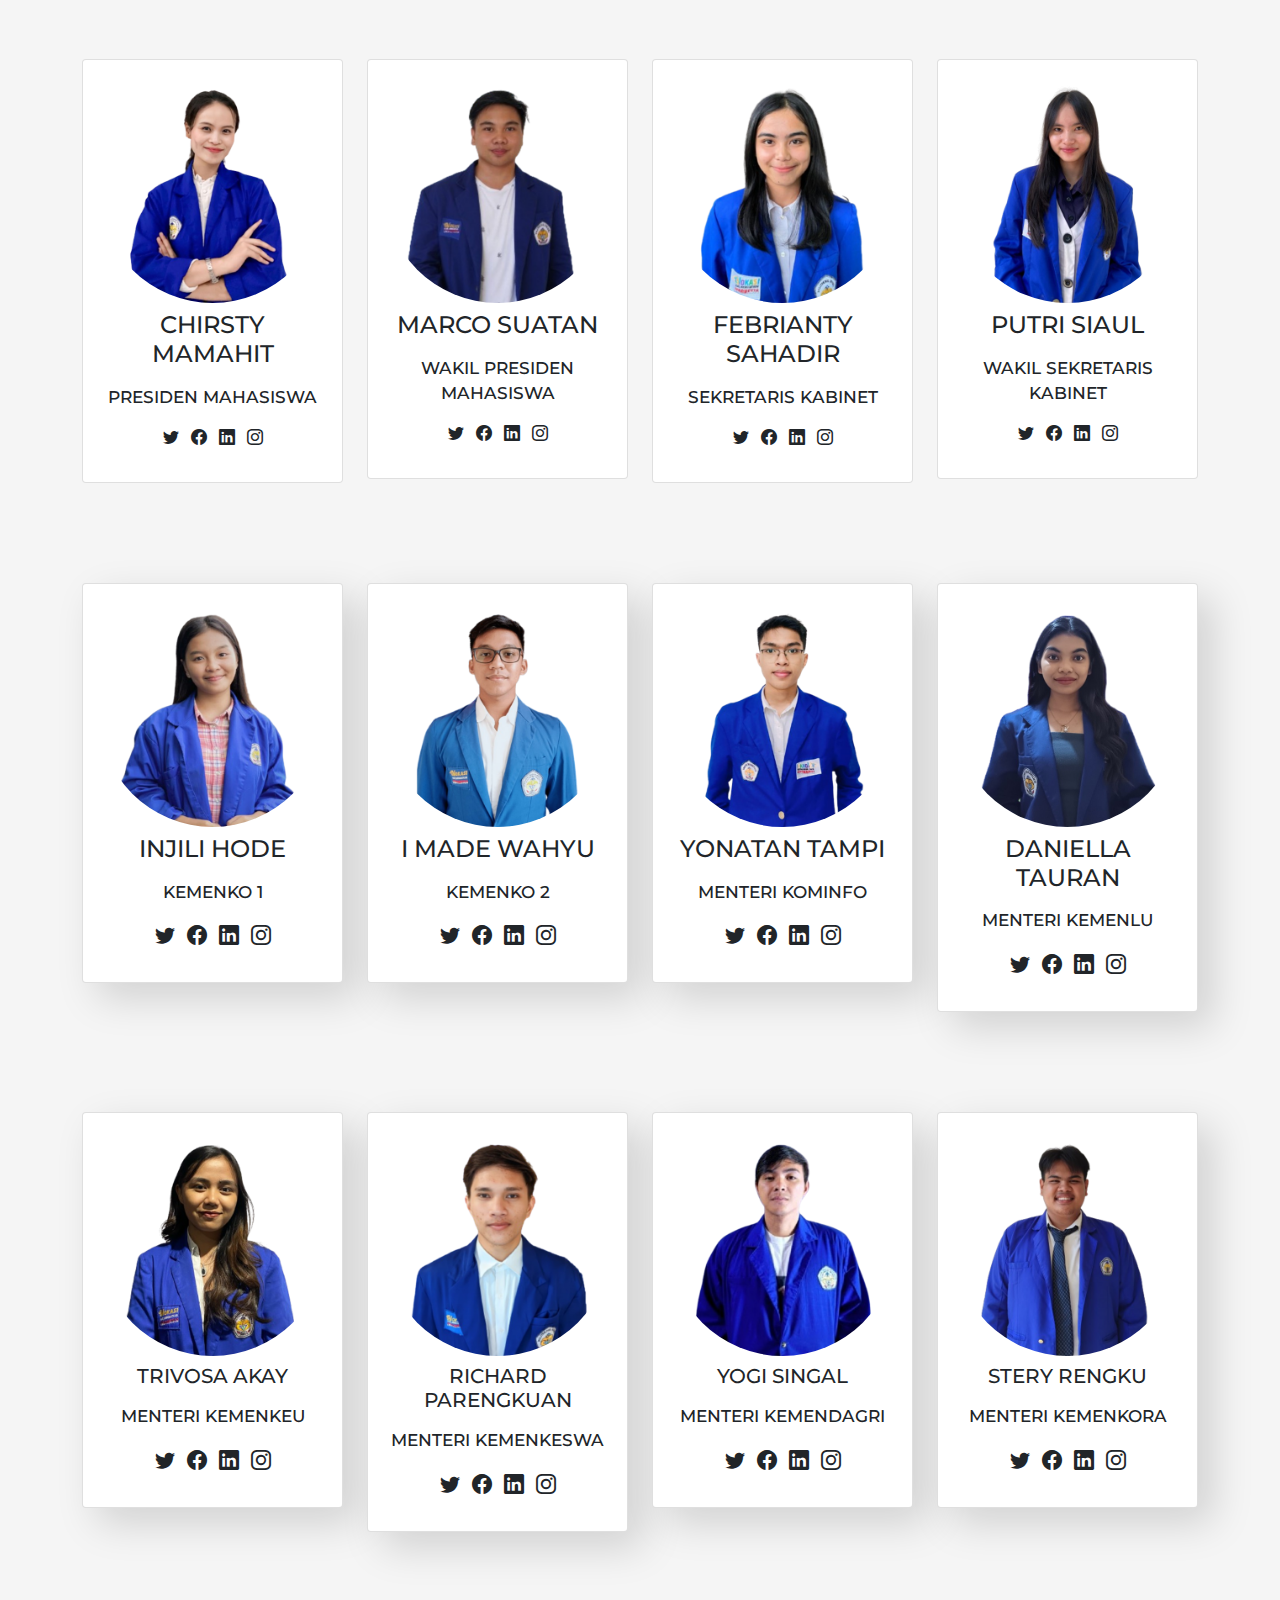
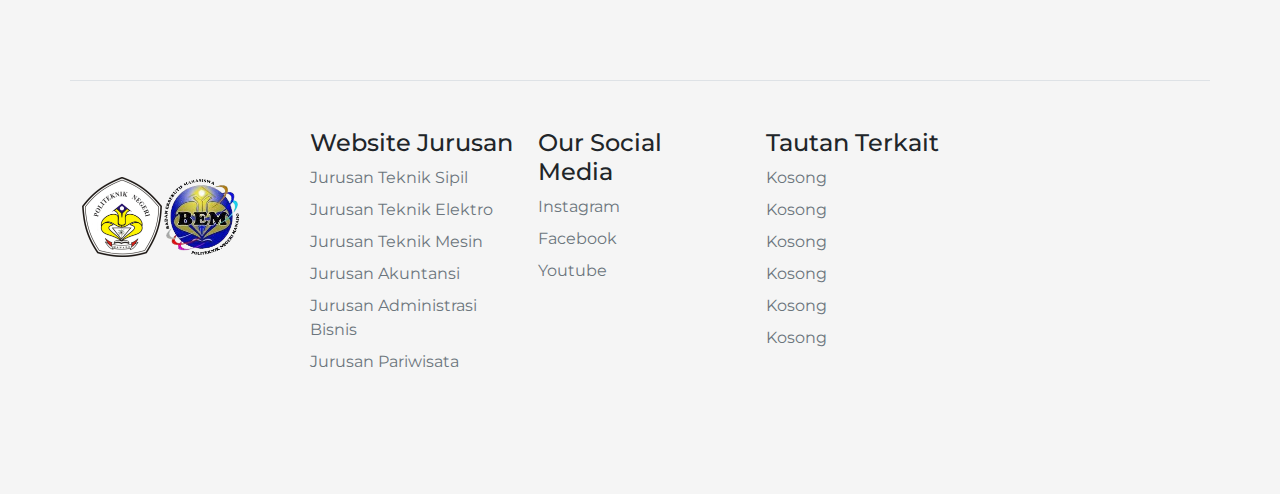
==== commit 443ad252: "index.html" ====
--- a/index.html
+++ b/index.html
@@ -175,12 +175,12 @@
                 <div class="dropdown mt-3">
                   <button class="btn btn-secondary mt-3 dropdown-toggle bg-primary" type="button" id="dropdownMenuButton" data-bs-toggle="dropdown">Read More</button>
                   <ul class="dropdown-menu" aria-labelledby="dropdownMenuButton">
-                    <li><a class="dropdown-item" href="#" style="font-family: 'Trebuchet MS', 'Lucida Sans Unicode', 'Lucida Grande', 'Lucida Sans', Arial, sans-serif">1. ORGANISASI A</a></li>
-                    <li><a class="dropdown-item" href="#" style="font-family: 'Trebuchet MS', 'Lucida Sans Unicode', 'Lucida Grande', 'Lucida Sans', Arial, sans-serif">2. ORGANISASI B</a></li>
-                    <li><a class="dropdown-item" href="#" style="font-family: 'Trebuchet MS', 'Lucida Sans Unicode', 'Lucida Grande', 'Lucida Sans', Arial, sans-serif">3. ORGANISASI C</a></li>
-                    <li><a class="dropdown-item" href="#" style="font-family: 'Trebuchet MS', 'Lucida Sans Unicode', 'Lucida Grande', 'Lucida Sans', Arial, sans-serif">4. ORGANISASI D</a></li>
-                    <li><a class="dropdown-item" href="#" style="font-family: 'Trebuchet MS', 'Lucida Sans Unicode', 'Lucida Grande', 'Lucida Sans', Arial, sans-serif">5. ORGANISASI E</a></li>
-                    <li><a class="dropdown-item" href="#" style="font-family: 'Trebuchet MS', 'Lucida Sans Unicode', 'Lucida Grande', 'Lucida Sans', Arial, sans-serif">6. ORGANISASI F</a></li>
+                    <li><a class="dropdown-item" href="https://s7arl1ght7.github.io/BEMPOLIMDO2324/404.html" style="font-family: 'Trebuchet MS', 'Lucida Sans Unicode', 'Lucida Grande', 'Lucida Sans', Arial, sans-serif">1. </a></li>
+                    <li><a class="dropdown-item" href="https://s7arl1ght7.github.io/BEMPOLIMDO2324/404.html" style="font-family: 'Trebuchet MS', 'Lucida Sans Unicode', 'Lucida Grande', 'Lucida Sans', Arial, sans-serif">2. </a></li>
+                    <li><a class="dropdown-item" href="https://s7arl1ght7.github.io/BEMPOLIMDO2324/404.html" style="font-family: 'Trebuchet MS', 'Lucida Sans Unicode', 'Lucida Grande', 'Lucida Sans', Arial, sans-serif">3. </a></li>
+                    <li><a class="dropdown-item" href="https://s7arl1ght7.github.io/BEMPOLIMDO2324/404.html" style="font-family: 'Trebuchet MS', 'Lucida Sans Unicode', 'Lucida Grande', 'Lucida Sans', Arial, sans-serif">4. </a></li>
+                    <li><a class="dropdown-item" href="https://s7arl1ght7.github.io/BEMPOLIMDO2324/404.html" style="font-family: 'Trebuchet MS', 'Lucida Sans Unicode', 'Lucida Grande', 'Lucida Sans', Arial, sans-serif">5. </a></li>
+                    <li><a class="dropdown-item" href="https://s7arl1ght7.github.io/BEMPOLIMDO2324/404.html" style="font-family: 'Trebuchet MS', 'Lucida Sans Unicode', 'Lucida Grande', 'Lucida Sans', Arial, sans-serif">6. </a></li>
                   </ul>
                 </div>
               </div>
@@ -210,7 +210,7 @@
                 </div>
                 <h3 class="card-title">Kerjasama</h3>
                 <p class="lead">Lorem ipsum dolor sit amet consectetur adipisicing elit. Adipisci eligendi modi temporibus alias iste. Accusantium?</p>
-                <button class="btn bg-primary" style="color: white">Learn More</button>
+                <p><a href="https://s7arl1ght7.github.io/BEMPOLIMDO2324/404.html" class="btn btn-primary mt-3">Learn More</a></p>
               </div>
             </div>
           </div>
@@ -222,7 +222,7 @@
                 </div>
                 <h3 class="card-title">Sosialisisasi Mahasiswa</h3>
                 <p class="lead">Lorem ipsum dolor sit amet consectetur adipisicing elit. Adipisci eligendi modi temporibus alias iste. Accusantium?</p>
-                <button class="btn bg-primary" style="color: white">learn More</button>
+                <p><a href="https://s7arl1ght7.github.io/BEMPOLIMDO2324/404.html" class="btn btn-primary mt-3">Learn More</a></p>
               </div>
             </div>
           </div>
@@ -234,7 +234,7 @@
                 </div>
                 <h3 class="card-title">Bakti Sosial</h3>
                 <p class="lead">Lorem ipsum dolor sit amet consectetur adipisicing elit. Adipisci eligendi modi temporibus alias iste. Accusantium?</p>
-                <button class="btn bg-primary" style="color: white">Learn More</button>
+                <p><a href="https://s7arl1ght7.github.io/BEMPOLIMDO2324/404.html" class="btn btn-primary mt-3">Learn More</a></p>
               </div>
             </div>
           </div>
